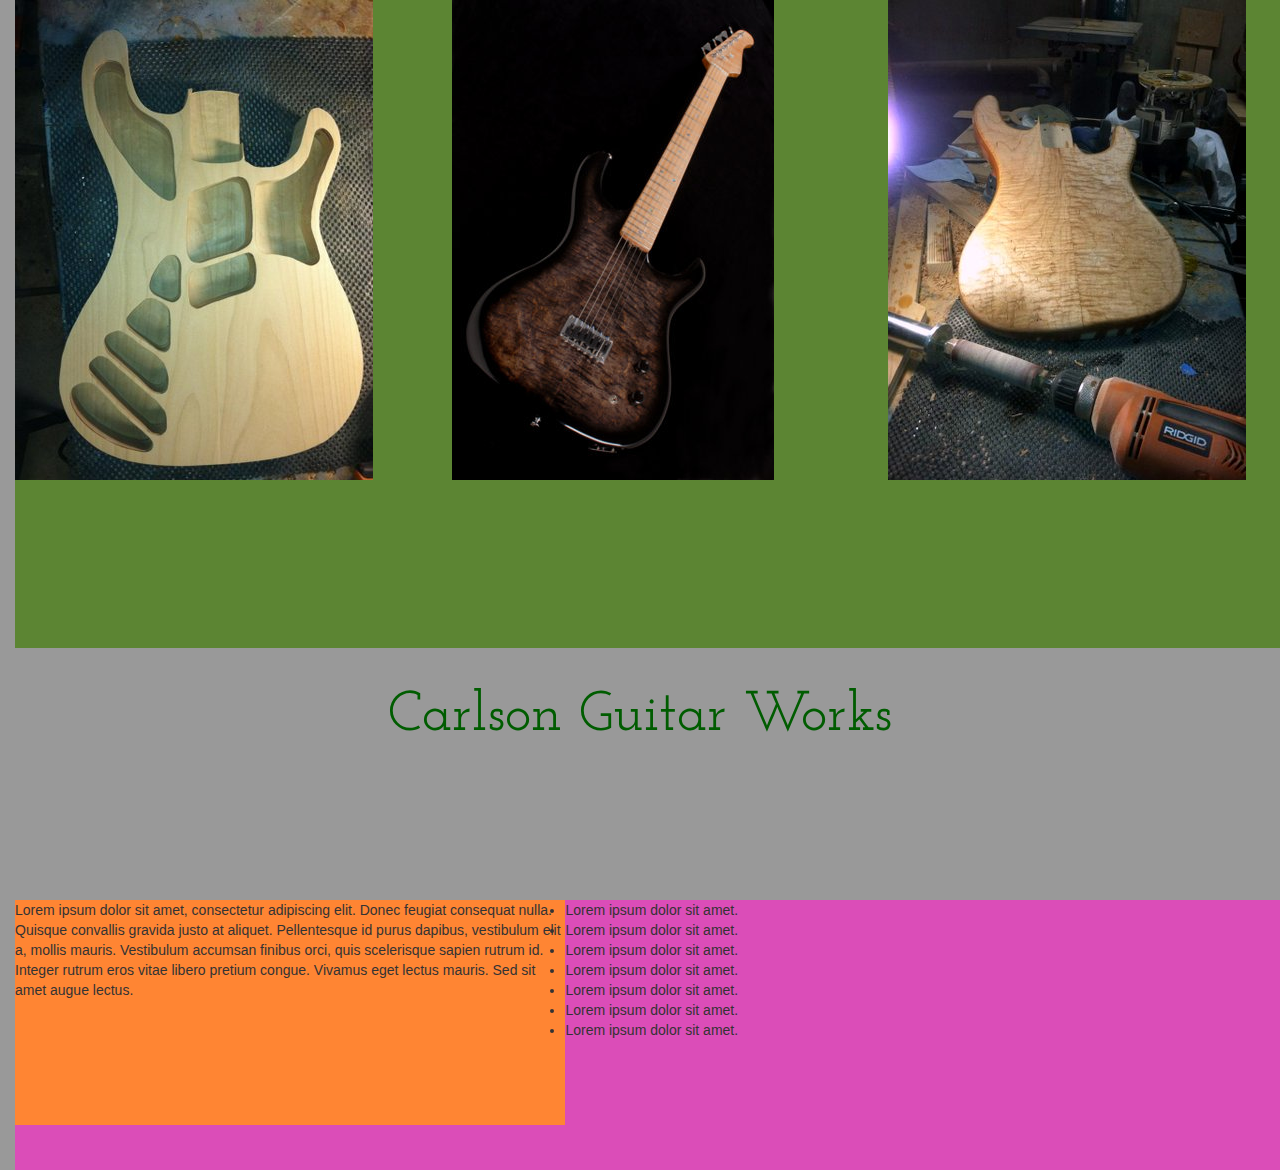
==== index.html @ adaa69d6 "Init Commit" ====
<!doctype html>
<html class="no-js" lang="">
    <head>
        <meta charset="utf-8">
        <meta http-equiv="X-UA-Compatible" content="IE=edge">
        <title>Carlson Guitarworks</title>
        <meta name="description" content="">
        <meta name="viewport" content="width=device-width, initial-scale=1">

        <link rel="apple-touch-icon" href="apple-touch-icon.png">
        <!-- Place favicon.ico in the root directory -->
        
        <link href='http://fonts.googleapis.com/css?family=Josefin+Slab|PT+Serif' rel='stylesheet' type='text/css'>
        <script src="js/vendor/modernizr-2.8.3.min.js"></script>
        <script src="jquery-ui-1.11.2.custom/jquery-ui.min.js"></script>
        <link rel="stylesheet" href="http://maxcdn.bootstrapcdn.com/bootstrap/3.3.5/css/bootstrap.min.css">
        <script src="http://maxcdn.bootstrapcdn.com/bootstrap/3.3.5/js/bootstrap.min.js"></script>
        <link rel="stylesheet" href="css/normalize.css" type="text/css"/>
        <link rel="stylesheet" href="css/main.css" type="text/css"/>
    </head>
    <body>
        <!--[if lt IE 8]>
            <p class="browserupgrade">You are using an <strong>outdated</strong> browser. Please <a href="http://browsehappy.com/">upgrade your browser</a> to improve your experience.</p>
        <![endif]-->

        <!-- Add your site or application content here -->
        <div class="container-fluid">
            <div class="splash-screen">
            <div class="banner-images">
                <div class="row">
                    <div class="col-xs-4"><img class="banner-image" src="images/jigged-bass.jpg"></div>
                    <div class="col-xs-4"><img class="banner-image" src="images/full-bass.jpg" ></div>
                    <div class="col-xs-4"><img class="banner-image" src="images/full-body-back.jpg" ></div>
                </div>
            </div>
        <h1 class="header text-center">
            Carlson Guitar Works
        </h1>
        </div>
        <div class="info">
            <p class="bio">
                Lorem ipsum dolor sit amet, consectetur adipiscing elit. Donec feugiat consequat nulla. Quisque convallis gravida justo at aliquet. Pellentesque id purus dapibus, vestibulum elit a, mollis mauris. Vestibulum accumsan finibus orci, quis scelerisque sapien rutrum id. Integer rutrum eros vitae libero pretium congue. Vivamus eget lectus mauris. Sed sit amet augue lectus.
            </p>
           <ul class="more-images">
               <li>Lorem ipsum dolor sit amet.</li>
               <li>Lorem ipsum dolor sit amet.</li>
               <li>Lorem ipsum dolor sit amet.</li>
               <li>Lorem ipsum dolor sit amet.</li>
               <li>Lorem ipsum dolor sit amet.</li>
               <li>Lorem ipsum dolor sit amet.</li>
               <li>Lorem ipsum dolor sit amet.</li>
           </ul>
        </div>
        </div>
        <script src="//ajax.googleapis.com/ajax/libs/jquery/1.11.2/jquery.min.js"></script>
        <script>window.jQuery || document.write('<script src="js/vendor/jquery-1.11.2.min.js"><\/script>')</script>
        <script src="js/plugins.js"></script>
        <script src="js/main.js"></script>

        <!-- Google Analytics: change UA-XXXXX-X to be your site's ID. -->
        <script>
            (function(b,o,i,l,e,r){b.GoogleAnalyticsObject=l;b[l]||(b[l]=
            function(){(b[l].q=b[l].q||[]).push(arguments)});b[l].l=+new Date;
            e=o.createElement(i);r=o.getElementsByTagName(i)[0];
            e.src='//www.google-analytics.com/analytics.js';
            r.parentNode.insertBefore(e,r)}(window,document,'script','ga'));
            ga('create','UA-XXXXX-X','auto');ga('send','pageview');
        </script>
    </body>
</html>
---- css/main.css ----
/*! HTML5 Boilerplate v5.0.0 | MIT License | http://h5bp.com/ */

/*
 * What follows is the result of much research on cross-browser styling.
 * Credit left inline and big thanks to Nicolas Gallagher, Jonathan Neal,
 * Kroc Camen, and the H5BP dev community and team.
 */

/* ==========================================================================
   Base styles: opinionated defaults
   ========================================================================== */

html {
    color: #222;
    font-size: 1em;
    line-height: 1.4;
}

/*
 * Remove text-shadow in selection highlight:
 * https://twitter.com/miketaylr/status/12228805301
 *
 * These selection rule sets have to be separate.
 * Customize the background color to match your design.
 */

::-moz-selection {
    background: #b3d4fc;
    text-shadow: none;
}

::selection {
    background: #b3d4fc;
    text-shadow: none;
}

/*
 * A better looking default horizontal rule
 */

hr {
    display: block;
    height: 1px;
    border: 0;
    border-top: 1px solid #ccc;
    margin: 1em 0;
    padding: 0;
}

/*
 * Remove the gap between audio, canvas, iframes,
 * images, videos and the bottom of their containers:
 * https://github.com/h5bp/html5-boilerplate/issues/440
 */

audio,
canvas,
iframe,
img,
svg,
video {
    vertical-align: middle;
}

/*
 * Remove default fieldset styles.
 */

fieldset {
    border: 0;
    margin: 0;
    padding: 0;
}

/*
 * Allow only vertical resizing of textareas.
 */

textarea {
    resize: vertical;
}

/* ==========================================================================
   Browser Upgrade Prompt
   ========================================================================== */

.browserupgrade {
    margin: 0.2em 0;
    background: #ccc;
    color: #000;
    padding: 0.2em 0;
}

/* ==========================================================================
   Author's custom styles
   ========================================================================== */
body{
    background-color: #999999;
}
.splash-screen{
    height: 100vh;
    border: 40px;
    border-color: red;
}
.banner-images{
    height: 72vh;
    background-color: #5C8533;
    width: 100vw;
    border: 2px;
    border-color: blue;
}

.banner-image{
    border: 2px;
    border-color: black;
}

.header{
    text-align: center;
    font-size: 400%;
    font-family: 'Josefin Slab', serif;
    color: #005C00;
}

.info{
    height: 30vh;
    width: 100vw;
    background-color: #DB4DB8;
}

.bio{
    display: inline-block;
    float: left;
    width: 43vw;
    height: 25vh;
    background-color: #FF8533;
}

.services{
    float: right;
    background-color: #6699FF;
    width: 43vw;
    height: 25vh;
}

/* ==========================================================================
   Helper classes
   ========================================================================== */

/*
 * Hide visually and from screen readers:
 * http://juicystudio.com/article/screen-readers-display-none.php
 */

.hidden {
    display: none !important;
    visibility: hidden;
}

/*
 * Hide only visually, but have it available for screen readers:
 * http://snook.ca/archives/html_and_css/hiding-content-for-accessibility
 */

.visuallyhidden {
    border: 0;
    clip: rect(0 0 0 0);
    height: 1px;
    margin: -1px;
    overflow: hidden;
    padding: 0;
    position: absolute;
    width: 1px;
}

/*
 * Extends the .visuallyhidden class to allow the element
 * to be focusable when navigated to via the keyboard:
 * https://www.drupal.org/node/897638
 */

.visuallyhidden.focusable:active,
.visuallyhidden.focusable:focus {
    clip: auto;
    height: auto;
    margin: 0;
    overflow: visible;
    position: static;
    width: auto;
}

/*
 * Hide visually and from screen readers, but maintain layout
 */

.invisible {
    visibility: hidden;
}

/*
 * Clearfix: contain floats
 *
 * For modern browsers
 * 1. The space content is one way to avoid an Opera bug when the
 *    `contenteditable` attribute is included anywhere else in the document.
 *    Otherwise it causes space to appear at the top and bottom of elements
 *    that receive the `clearfix` class.
 * 2. The use of `table` rather than `block` is only necessary if using
 *    `:before` to contain the top-margins of child elements.
 */

.clearfix:before,
.clearfix:after {
    content: " "; /* 1 */
    display: table; /* 2 */
}

.clearfix:after {
    clear: both;
}

/* ==========================================================================
   EXAMPLE Media Queries for Responsive Design.
   These examples override the primary ('mobile first') styles.
   Modify as content requires.
   ========================================================================== */

@media only screen and (min-width: 35em) {
    /* Style adjustments for viewports that meet the condition */
}

@media print,
       (-o-min-device-pixel-ratio: 5/4),
       (-webkit-min-device-pixel-ratio: 1.25),
       (min-resolution: 120dpi) {
    /* Style adjustments for high resolution devices */
}

/* ==========================================================================
   Print styles.
   Inlined to avoid the additional HTTP request:
   http://www.phpied.com/delay-loading-your-print-css/
   ========================================================================== */

@media print {
    *,
    *:before,
    *:after {
        background: transparent !important;
        color: #000 !important; /* Black prints faster:
                                   http://www.sanbeiji.com/archives/953 */
        box-shadow: none !important;
        text-shadow: none !important;
    }

    a,
    a:visited {
        text-decoration: underline;
    }

    a[href]:after {
        content: " (" attr(href) ")";
    }

    abbr[title]:after {
        content: " (" attr(title) ")";
    }

    /*
     * Don't show links that are fragment identifiers,
     * or use the `javascript:` pseudo protocol
     */

    a[href^="#"]:after,
    a[href^="javascript:"]:after {
        content: "";
    }

    pre,
    blockquote {
        border: 1px solid #999;
        page-break-inside: avoid;
    }

    /*
     * Printing Tables:
     * http://css-discuss.incutio.com/wiki/Printing_Tables
     */

    thead {
        display: table-header-group;
    }

    tr,
    img {
        page-break-inside: avoid;
    }

    img {
        max-width: 100% !important;
    }

    p,
    h2,
    h3 {
        orphans: 3;
        widows: 3;
    }

    h2,
    h3 {
        page-break-after: avoid;
    }
}
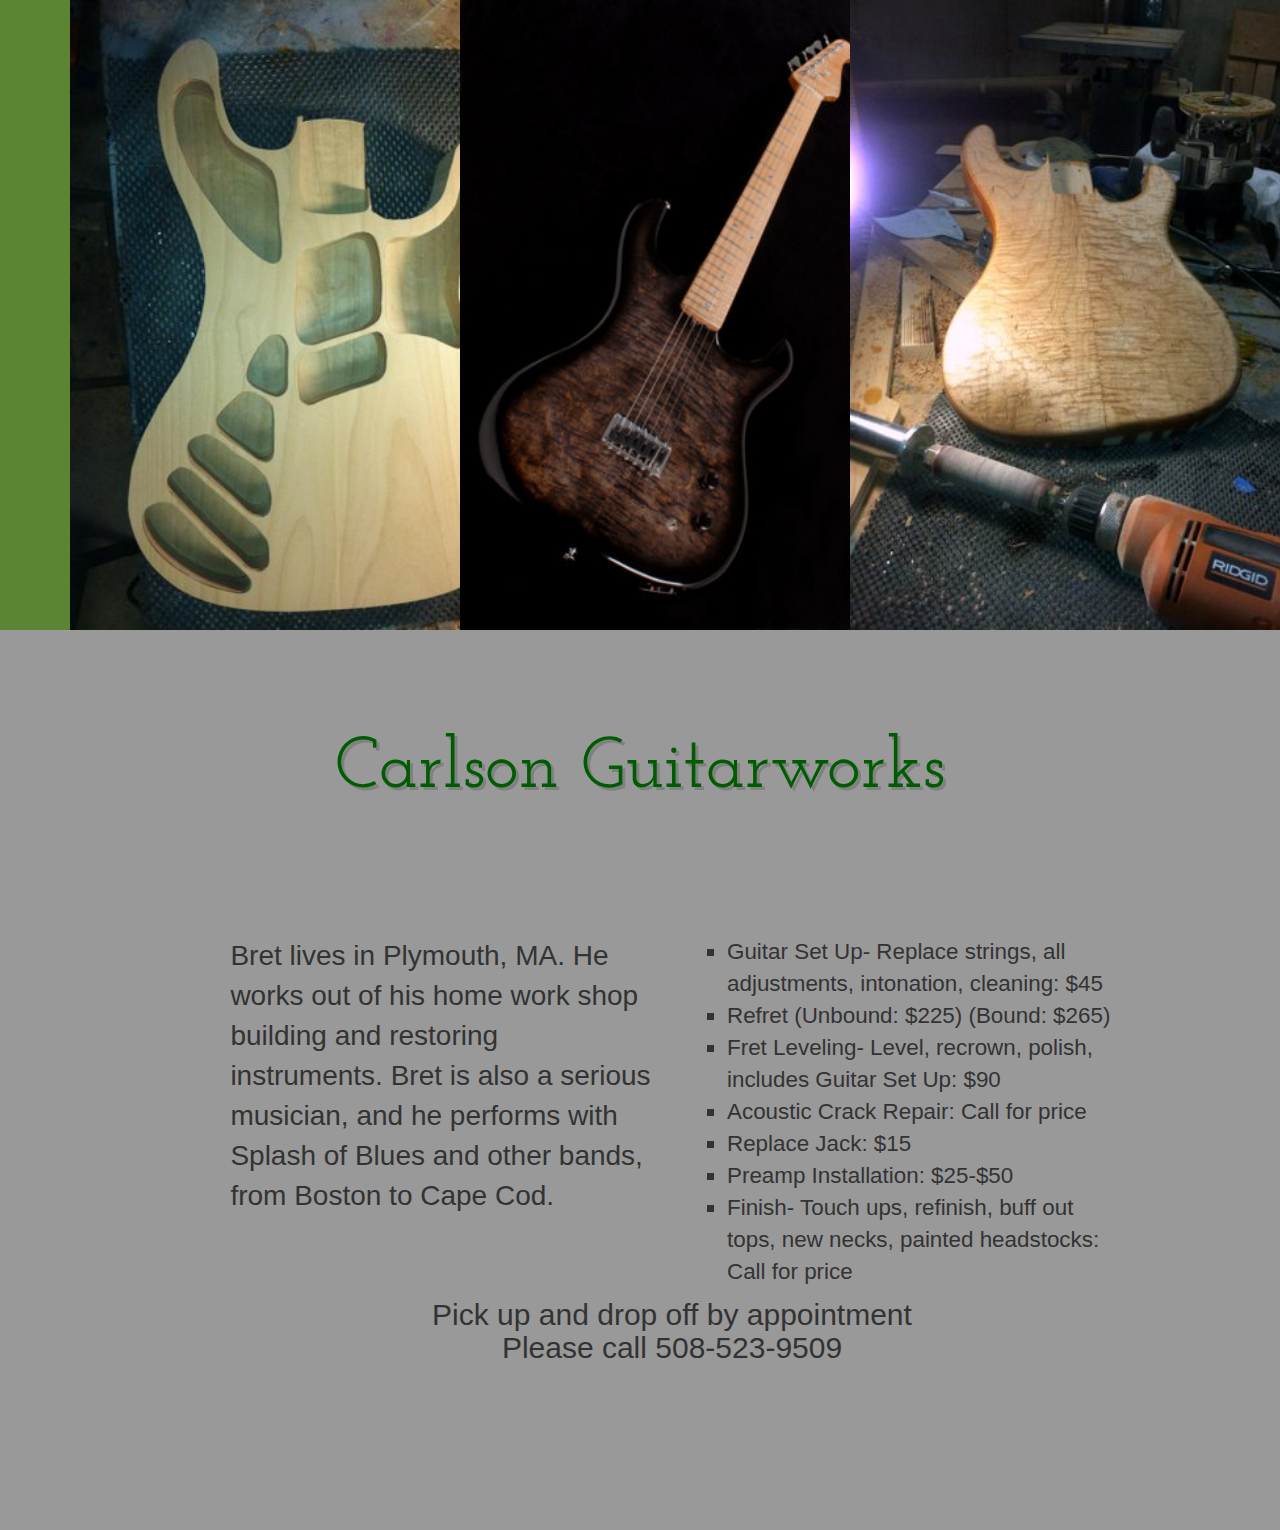
==== commit 3a53514d: "New Version" ====
--- a/index.html
+++ b/index.html
@@ -1,70 +1,55 @@
 <!doctype html>
-<html class="no-js" lang="">
-    <head>
-        <meta charset="utf-8">
-        <meta http-equiv="X-UA-Compatible" content="IE=edge">
+<head>
+<meta charset="utf-8">
         <title>Carlson Guitarworks</title>
-        <meta name="description" content="">
-        <meta name="viewport" content="width=device-width, initial-scale=1">
+         <meta name="viewport" content="width=device-width, initial-scale=1">
+ <link href='http://fonts.googleapis.com/css?family=Josefin+Slab|PT+Serif' rel='stylesheet' type='text/css'>
+        <!--<link rel="stylesheet" href="css/main.css">-->
+        <link rel="stylesheet" href="http://maxcdn.bootstrapcdn.com/bootstrap/3.3.5/css/bootstrap.min.css">
+        <link rel="stylesheet" type="text/css" href="css/main.css"
+        <script src="https://ajax.googleapis.com/ajax/libs/jquery/1.11.3/jquery.min.js"></script>
 
-        <link rel="apple-touch-icon" href="apple-touch-icon.png">
-        <!-- Place favicon.ico in the root directory -->
-        
-        <link href='http://fonts.googleapis.com/css?family=Josefin+Slab|PT+Serif' rel='stylesheet' type='text/css'>
-        <script src="js/vendor/modernizr-2.8.3.min.js"></script>
-        <script src="jquery-ui-1.11.2.custom/jquery-ui.min.js"></script>
-        <link rel="stylesheet" href="http://maxcdn.bootstrapcdn.com/bootstrap/3.3.5/css/bootstrap.min.css">
-        <script src="http://maxcdn.bootstrapcdn.com/bootstrap/3.3.5/js/bootstrap.min.js"></script>
-        <link rel="stylesheet" href="css/normalize.css" type="text/css"/>
-        <link rel="stylesheet" href="css/main.css" type="text/css"/>
     </head>
     <body>
         <!--[if lt IE 8]>
             <p class="browserupgrade">You are using an <strong>outdated</strong> browser. Please <a href="http://browsehappy.com/">upgrade your browser</a> to improve your experience.</p>
         <![endif]-->
 
-        <!-- Add your site or application content here -->
-        <div class="container-fluid">
-            <div class="splash-screen">
-            <div class="banner-images">
-                <div class="row">
-                    <div class="col-xs-4"><img class="banner-image" src="images/jigged-bass.jpg"></div>
-                    <div class="col-xs-4"><img class="banner-image" src="images/full-bass.jpg" ></div>
-                    <div class="col-xs-4"><img class="banner-image" src="images/full-body-back.jpg" ></div>
+        <!-- Add your site or application content here -->  
+        <div class="splash-screen">
+            <div class="container">
+                <div class="banner-images">
+                    <div class="row">
+                        <div class="col-xs-4"><img class="banner-image" id="b-img3" src="images/jigged-bass.jpg"></div>
+                        <div class="col-xs-4"><img class="banner-image" id="b-img2" src="images/full-bass.jpg"></div>
+                        <div class="col-xs-4"><img class="banner-image" id="b-img3" src="images/full-body-back.jpg"></div>
+                    </div>
                 </div>
             </div>
-        <h1 class="header text-center">
-            Carlson Guitar Works
-        </h1>
+            <div class="header">
+                <h1>
+                    Carlson Guitarworks
+                </h1>
+            </div>
         </div>
         <div class="info">
-            <p class="bio">
-                Lorem ipsum dolor sit amet, consectetur adipiscing elit. Donec feugiat consequat nulla. Quisque convallis gravida justo at aliquet. Pellentesque id purus dapibus, vestibulum elit a, mollis mauris. Vestibulum accumsan finibus orci, quis scelerisque sapien rutrum id. Integer rutrum eros vitae libero pretium congue. Vivamus eget lectus mauris. Sed sit amet augue lectus.
-            </p>
-           <ul class="more-images">
-               <li>Lorem ipsum dolor sit amet.</li>
-               <li>Lorem ipsum dolor sit amet.</li>
-               <li>Lorem ipsum dolor sit amet.</li>
-               <li>Lorem ipsum dolor sit amet.</li>
-               <li>Lorem ipsum dolor sit amet.</li>
-               <li>Lorem ipsum dolor sit amet.</li>
-               <li>Lorem ipsum dolor sit amet.</li>
-           </ul>
+            <div class="row">
+                <div class="col-xs-6"><p class="bio">
+                Bret lives in Plymouth, MA. He works out of his home work shop building and restoring instruments. Bret is also a serious musician, and he performs with Splash of Blues and other bands, from Boston to Cape Cod.
+                </p></div>
+                <div class="col-xs-6"><ul class="services">
+                <li>Guitar Set Up- Replace strings, all adjustments, intonation, cleaning: $45</li>
+                <li>Refret (Unbound: $225) (Bound: $265)</li>
+                <li>Fret Leveling- Level, recrown, polish, includes Guitar Set Up: $90</li>
+                <li>Acoustic Crack Repair: Call for price</li>
+                <li>Replace Jack: $15</li>
+                <li>Preamp Installation: $25-$50</li>
+                <li>Finish- Touch ups, refinish, buff out tops, new necks, painted headstocks: Call for price</li>
+                </ul></div>
+            </div>
+            <h2>
+            Pick up and drop off by appointment<br>Please call 508-523-9509
+            </h2>
         </div>
-        </div>
-        <script src="//ajax.googleapis.com/ajax/libs/jquery/1.11.2/jquery.min.js"></script>
-        <script>window.jQuery || document.write('<script src="js/vendor/jquery-1.11.2.min.js"><\/script>')</script>
-        <script src="js/plugins.js"></script>
-        <script src="js/main.js"></script>
-
-        <!-- Google Analytics: change UA-XXXXX-X to be your site's ID. -->
-        <script>
-            (function(b,o,i,l,e,r){b.GoogleAnalyticsObject=l;b[l]||(b[l]=
-            function(){(b[l].q=b[l].q||[]).push(arguments)});b[l].l=+new Date;
-            e=o.createElement(i);r=o.getElementsByTagName(i)[0];
-            e.src='//www.google-analytics.com/analytics.js';
-            r.parentNode.insertBefore(e,r)}(window,document,'script','ga'));
-            ga('create','UA-XXXXX-X','auto');ga('send','pageview');
-        </script>
     </body>
-</html>
+</html>--- a/css/main.css
+++ b/css/main.css
@@ -1,314 +1,65 @@
-/*! HTML5 Boilerplate v5.0.0 | MIT License | http://h5bp.com/ */
-
-/*
- * What follows is the result of much research on cross-browser styling.
- * Credit left inline and big thanks to Nicolas Gallagher, Jonathan Neal,
- * Kroc Camen, and the H5BP dev community and team.
- */
-
-/* ==========================================================================
-   Base styles: opinionated defaults
-   ========================================================================== */
-
-html {
-    color: #222;
-    font-size: 1em;
-    line-height: 1.4;
-}
-
-/*
- * Remove text-shadow in selection highlight:
- * https://twitter.com/miketaylr/status/12228805301
- *
- * These selection rule sets have to be separate.
- * Customize the background color to match your design.
- */
-
-::-moz-selection {
-    background: #b3d4fc;
-    text-shadow: none;
-}
-
-::selection {
-    background: #b3d4fc;
-    text-shadow: none;
-}
-
-/*
- * A better looking default horizontal rule
- */
-
-hr {
-    display: block;
-    height: 1px;
-    border: 0;
-    border-top: 1px solid #ccc;
-    margin: 1em 0;
-    padding: 0;
-}
-
-/*
- * Remove the gap between audio, canvas, iframes,
- * images, videos and the bottom of their containers:
- * https://github.com/h5bp/html5-boilerplate/issues/440
- */
-
-audio,
-canvas,
-iframe,
-img,
-svg,
-video {
-    vertical-align: middle;
-}
-
-/*
- * Remove default fieldset styles.
- */
-
-fieldset {
-    border: 0;
-    margin: 0;
-    padding: 0;
-}
-
-/*
- * Allow only vertical resizing of textareas.
- */
-
-textarea {
-    resize: vertical;
-}
-
-/* ==========================================================================
-   Browser Upgrade Prompt
-   ========================================================================== */
-
-.browserupgrade {
-    margin: 0.2em 0;
-    background: #ccc;
-    color: #000;
-    padding: 0.2em 0;
-}
-
-/* ==========================================================================
-   Author's custom styles
-   ========================================================================== */
 body{
-    background-color: #999999;
+	background-color: #999999;
 }
 .splash-screen{
-    height: 100vh;
-    border: 40px;
-    border-color: red;
+	height: 100vh;
+	background-color:#5C8533;
+}
+.container{
+	background-color:#5C8533;
+	height: 70vh;
+	margin-bottom: 0px;
+	padding-bottom: 0px;
+
+/* still figuring out this box-shadow: 5px 5px 2px #262626; */
+
 }
 .banner-images{
-    height: 72vh;
-    background-color: #5C8533;
+	background-color:#5C8533;
+	margin-bottom: 0px;
+	padding-bottom: 0px;
+	height: 70vh;
+}
+.banner-image{
+	display: block;
+	margin-left: auto;
+	margin-right: auto;
+	height: 70vh;
+	padding-bottom: 0px;
+}
+@media screen and (max-width: 900px){
+	#b-img1, #b-img3{
+		display: none;
+	}
+}
+.header{
+	background-color: #999999;
+	color: #005C00;
+	height: 30vh;
+	font-size: large;
+    font-family: 'Josefin Slab', serif;
+    display: table-cell;
+    vertical-align: middle;
     width: 100vw;
-    border: 2px;
-    border-color: blue;
 }
-
-.banner-image{
-    border: 2px;
-    border-color: black;
+h1{
+	text-align: center;
+	font-size: 400%;
+	text-shadow: 3px 3px #808080;
 }
-
-.header{
-    text-align: center;
-    font-size: 400%;
-    font-family: 'Josefin Slab', serif;
-    color: #005C00;
+.info{
+	padding-top: 4vh;
+	margin-left: 18vw;
+	margin-right: 13vw;
+	font-size: 200%;
+	height: 70vh;
 }
-
-.info{
-    height: 30vh;
-    width: 100vw;
-    background-color: #DB4DB8;
+h2{
+	display: table-cell;
+	text-align: center;
+	width: 100vw;
 }
-
-.bio{
-    display: inline-block;
-    float: left;
-    width: 43vw;
-    height: 25vh;
-    background-color: #FF8533;
-}
-
 .services{
-    float: right;
-    background-color: #6699FF;
-    width: 43vw;
-    height: 25vh;
-}
-
-/* ==========================================================================
-   Helper classes
-   ========================================================================== */
-
-/*
- * Hide visually and from screen readers:
- * http://juicystudio.com/article/screen-readers-display-none.php
- */
-
-.hidden {
-    display: none !important;
-    visibility: hidden;
-}
-
-/*
- * Hide only visually, but have it available for screen readers:
- * http://snook.ca/archives/html_and_css/hiding-content-for-accessibility
- */
-
-.visuallyhidden {
-    border: 0;
-    clip: rect(0 0 0 0);
-    height: 1px;
-    margin: -1px;
-    overflow: hidden;
-    padding: 0;
-    position: absolute;
-    width: 1px;
-}
-
-/*
- * Extends the .visuallyhidden class to allow the element
- * to be focusable when navigated to via the keyboard:
- * https://www.drupal.org/node/897638
- */
-
-.visuallyhidden.focusable:active,
-.visuallyhidden.focusable:focus {
-    clip: auto;
-    height: auto;
-    margin: 0;
-    overflow: visible;
-    position: static;
-    width: auto;
-}
-
-/*
- * Hide visually and from screen readers, but maintain layout
- */
-
-.invisible {
-    visibility: hidden;
-}
-
-/*
- * Clearfix: contain floats
- *
- * For modern browsers
- * 1. The space content is one way to avoid an Opera bug when the
- *    `contenteditable` attribute is included anywhere else in the document.
- *    Otherwise it causes space to appear at the top and bottom of elements
- *    that receive the `clearfix` class.
- * 2. The use of `table` rather than `block` is only necessary if using
- *    `:before` to contain the top-margins of child elements.
- */
-
-.clearfix:before,
-.clearfix:after {
-    content: " "; /* 1 */
-    display: table; /* 2 */
-}
-
-.clearfix:after {
-    clear: both;
-}
-
-/* ==========================================================================
-   EXAMPLE Media Queries for Responsive Design.
-   These examples override the primary ('mobile first') styles.
-   Modify as content requires.
-   ========================================================================== */
-
-@media only screen and (min-width: 35em) {
-    /* Style adjustments for viewports that meet the condition */
-}
-
-@media print,
-       (-o-min-device-pixel-ratio: 5/4),
-       (-webkit-min-device-pixel-ratio: 1.25),
-       (min-resolution: 120dpi) {
-    /* Style adjustments for high resolution devices */
-}
-
-/* ==========================================================================
-   Print styles.
-   Inlined to avoid the additional HTTP request:
-   http://www.phpied.com/delay-loading-your-print-css/
-   ========================================================================== */
-
-@media print {
-    *,
-    *:before,
-    *:after {
-        background: transparent !important;
-        color: #000 !important; /* Black prints faster:
-                                   http://www.sanbeiji.com/archives/953 */
-        box-shadow: none !important;
-        text-shadow: none !important;
-    }
-
-    a,
-    a:visited {
-        text-decoration: underline;
-    }
-
-    a[href]:after {
-        content: " (" attr(href) ")";
-    }
-
-    abbr[title]:after {
-        content: " (" attr(title) ")";
-    }
-
-    /*
-     * Don't show links that are fragment identifiers,
-     * or use the `javascript:` pseudo protocol
-     */
-
-    a[href^="#"]:after,
-    a[href^="javascript:"]:after {
-        content: "";
-    }
-
-    pre,
-    blockquote {
-        border: 1px solid #999;
-        page-break-inside: avoid;
-    }
-
-    /*
-     * Printing Tables:
-     * http://css-discuss.incutio.com/wiki/Printing_Tables
-     */
-
-    thead {
-        display: table-header-group;
-    }
-
-    tr,
-    img {
-        page-break-inside: avoid;
-    }
-
-    img {
-        max-width: 100% !important;
-    }
-
-    p,
-    h2,
-    h3 {
-        orphans: 3;
-        widows: 3;
-    }
-
-    h2,
-    h3 {
-        page-break-after: avoid;
-    }
-}
+	font-size: 80%;
+	list-style-type: square;
+}--- a/css/main.css
+++ b/css/main.css
@@ -1,314 +1,65 @@
-/*! HTML5 Boilerplate v5.0.0 | MIT License | http://h5bp.com/ */
-
-/*
- * What follows is the result of much research on cross-browser styling.
- * Credit left inline and big thanks to Nicolas Gallagher, Jonathan Neal,
- * Kroc Camen, and the H5BP dev community and team.
- */
-
-/* ==========================================================================
-   Base styles: opinionated defaults
-   ========================================================================== */
-
-html {
-    color: #222;
-    font-size: 1em;
-    line-height: 1.4;
-}
-
-/*
- * Remove text-shadow in selection highlight:
- * https://twitter.com/miketaylr/status/12228805301
- *
- * These selection rule sets have to be separate.
- * Customize the background color to match your design.
- */
-
-::-moz-selection {
-    background: #b3d4fc;
-    text-shadow: none;
-}
-
-::selection {
-    background: #b3d4fc;
-    text-shadow: none;
-}
-
-/*
- * A better looking default horizontal rule
- */
-
-hr {
-    display: block;
-    height: 1px;
-    border: 0;
-    border-top: 1px solid #ccc;
-    margin: 1em 0;
-    padding: 0;
-}
-
-/*
- * Remove the gap between audio, canvas, iframes,
- * images, videos and the bottom of their containers:
- * https://github.com/h5bp/html5-boilerplate/issues/440
- */
-
-audio,
-canvas,
-iframe,
-img,
-svg,
-video {
-    vertical-align: middle;
-}
-
-/*
- * Remove default fieldset styles.
- */
-
-fieldset {
-    border: 0;
-    margin: 0;
-    padding: 0;
-}
-
-/*
- * Allow only vertical resizing of textareas.
- */
-
-textarea {
-    resize: vertical;
-}
-
-/* ==========================================================================
-   Browser Upgrade Prompt
-   ========================================================================== */
-
-.browserupgrade {
-    margin: 0.2em 0;
-    background: #ccc;
-    color: #000;
-    padding: 0.2em 0;
-}
-
-/* ==========================================================================
-   Author's custom styles
-   ========================================================================== */
 body{
-    background-color: #999999;
+	background-color: #999999;
 }
 .splash-screen{
-    height: 100vh;
-    border: 40px;
-    border-color: red;
+	height: 100vh;
+	background-color:#5C8533;
+}
+.container{
+	background-color:#5C8533;
+	height: 70vh;
+	margin-bottom: 0px;
+	padding-bottom: 0px;
+
+/* still figuring out this box-shadow: 5px 5px 2px #262626; */
+
 }
 .banner-images{
-    height: 72vh;
-    background-color: #5C8533;
+	background-color:#5C8533;
+	margin-bottom: 0px;
+	padding-bottom: 0px;
+	height: 70vh;
+}
+.banner-image{
+	display: block;
+	margin-left: auto;
+	margin-right: auto;
+	height: 70vh;
+	padding-bottom: 0px;
+}
+@media screen and (max-width: 900px){
+	#b-img1, #b-img3{
+		display: none;
+	}
+}
+.header{
+	background-color: #999999;
+	color: #005C00;
+	height: 30vh;
+	font-size: large;
+    font-family: 'Josefin Slab', serif;
+    display: table-cell;
+    vertical-align: middle;
     width: 100vw;
-    border: 2px;
-    border-color: blue;
 }
-
-.banner-image{
-    border: 2px;
-    border-color: black;
+h1{
+	text-align: center;
+	font-size: 400%;
+	text-shadow: 3px 3px #808080;
 }
-
-.header{
-    text-align: center;
-    font-size: 400%;
-    font-family: 'Josefin Slab', serif;
-    color: #005C00;
+.info{
+	padding-top: 4vh;
+	margin-left: 18vw;
+	margin-right: 13vw;
+	font-size: 200%;
+	height: 70vh;
 }
-
-.info{
-    height: 30vh;
-    width: 100vw;
-    background-color: #DB4DB8;
+h2{
+	display: table-cell;
+	text-align: center;
+	width: 100vw;
 }
-
-.bio{
-    display: inline-block;
-    float: left;
-    width: 43vw;
-    height: 25vh;
-    background-color: #FF8533;
-}
-
 .services{
-    float: right;
-    background-color: #6699FF;
-    width: 43vw;
-    height: 25vh;
-}
-
-/* ==========================================================================
-   Helper classes
-   ========================================================================== */
-
-/*
- * Hide visually and from screen readers:
- * http://juicystudio.com/article/screen-readers-display-none.php
- */
-
-.hidden {
-    display: none !important;
-    visibility: hidden;
-}
-
-/*
- * Hide only visually, but have it available for screen readers:
- * http://snook.ca/archives/html_and_css/hiding-content-for-accessibility
- */
-
-.visuallyhidden {
-    border: 0;
-    clip: rect(0 0 0 0);
-    height: 1px;
-    margin: -1px;
-    overflow: hidden;
-    padding: 0;
-    position: absolute;
-    width: 1px;
-}
-
-/*
- * Extends the .visuallyhidden class to allow the element
- * to be focusable when navigated to via the keyboard:
- * https://www.drupal.org/node/897638
- */
-
-.visuallyhidden.focusable:active,
-.visuallyhidden.focusable:focus {
-    clip: auto;
-    height: auto;
-    margin: 0;
-    overflow: visible;
-    position: static;
-    width: auto;
-}
-
-/*
- * Hide visually and from screen readers, but maintain layout
- */
-
-.invisible {
-    visibility: hidden;
-}
-
-/*
- * Clearfix: contain floats
- *
- * For modern browsers
- * 1. The space content is one way to avoid an Opera bug when the
- *    `contenteditable` attribute is included anywhere else in the document.
- *    Otherwise it causes space to appear at the top and bottom of elements
- *    that receive the `clearfix` class.
- * 2. The use of `table` rather than `block` is only necessary if using
- *    `:before` to contain the top-margins of child elements.
- */
-
-.clearfix:before,
-.clearfix:after {
-    content: " "; /* 1 */
-    display: table; /* 2 */
-}
-
-.clearfix:after {
-    clear: both;
-}
-
-/* ==========================================================================
-   EXAMPLE Media Queries for Responsive Design.
-   These examples override the primary ('mobile first') styles.
-   Modify as content requires.
-   ========================================================================== */
-
-@media only screen and (min-width: 35em) {
-    /* Style adjustments for viewports that meet the condition */
-}
-
-@media print,
-       (-o-min-device-pixel-ratio: 5/4),
-       (-webkit-min-device-pixel-ratio: 1.25),
-       (min-resolution: 120dpi) {
-    /* Style adjustments for high resolution devices */
-}
-
-/* ==========================================================================
-   Print styles.
-   Inlined to avoid the additional HTTP request:
-   http://www.phpied.com/delay-loading-your-print-css/
-   ========================================================================== */
-
-@media print {
-    *,
-    *:before,
-    *:after {
-        background: transparent !important;
-        color: #000 !important; /* Black prints faster:
-                                   http://www.sanbeiji.com/archives/953 */
-        box-shadow: none !important;
-        text-shadow: none !important;
-    }
-
-    a,
-    a:visited {
-        text-decoration: underline;
-    }
-
-    a[href]:after {
-        content: " (" attr(href) ")";
-    }
-
-    abbr[title]:after {
-        content: " (" attr(title) ")";
-    }
-
-    /*
-     * Don't show links that are fragment identifiers,
-     * or use the `javascript:` pseudo protocol
-     */
-
-    a[href^="#"]:after,
-    a[href^="javascript:"]:after {
-        content: "";
-    }
-
-    pre,
-    blockquote {
-        border: 1px solid #999;
-        page-break-inside: avoid;
-    }
-
-    /*
-     * Printing Tables:
-     * http://css-discuss.incutio.com/wiki/Printing_Tables
-     */
-
-    thead {
-        display: table-header-group;
-    }
-
-    tr,
-    img {
-        page-break-inside: avoid;
-    }
-
-    img {
-        max-width: 100% !important;
-    }
-
-    p,
-    h2,
-    h3 {
-        orphans: 3;
-        widows: 3;
-    }
-
-    h2,
-    h3 {
-        page-break-after: avoid;
-    }
-}
+	font-size: 80%;
+	list-style-type: square;
+}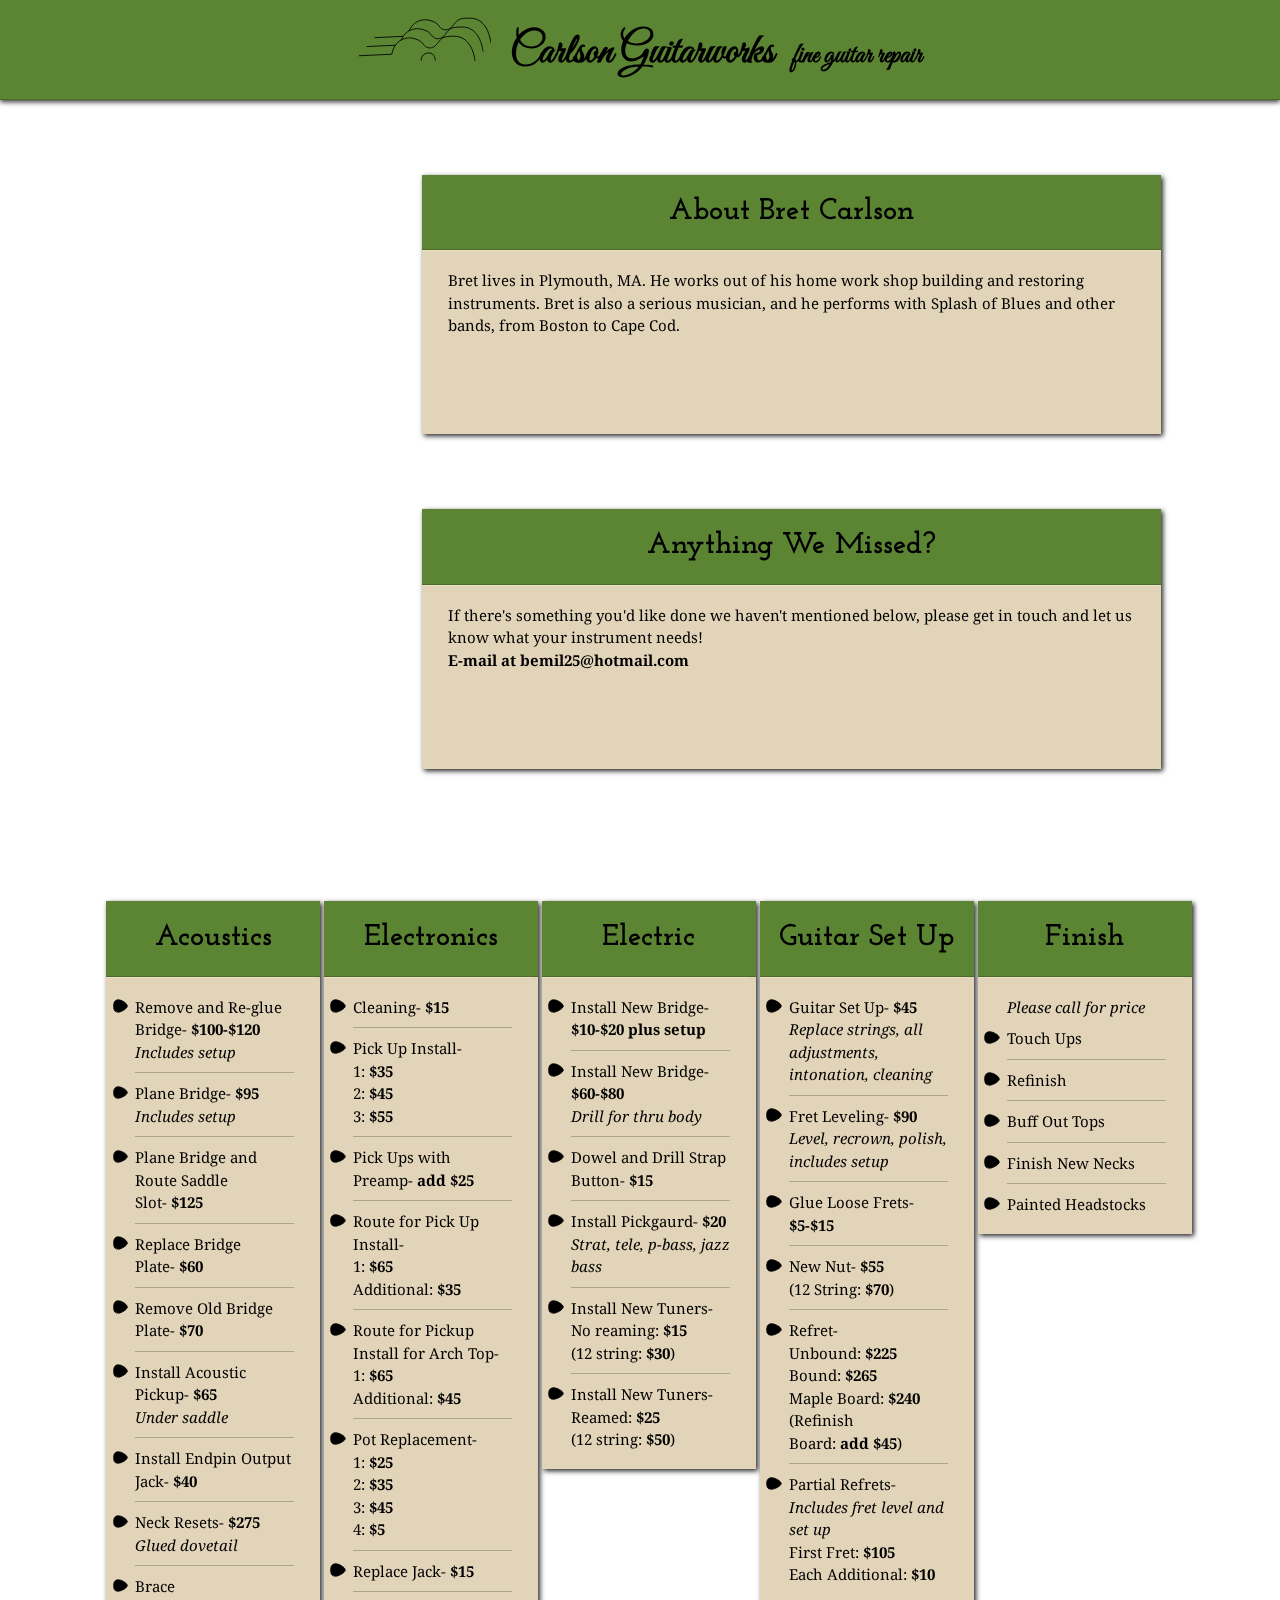
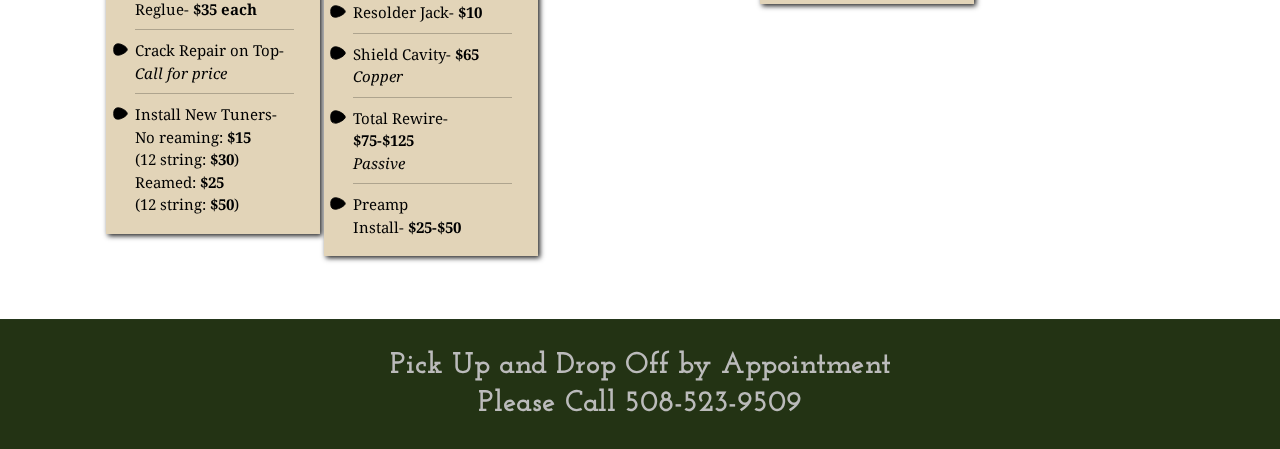
==== commit bda2618a: "Current Version" ====
--- a/index.html
+++ b/index.html
@@ -1,55 +1,103 @@
-<!doctype html>
 <head>
-<meta charset="utf-8">
-        <title>Carlson Guitarworks</title>
-         <meta name="viewport" content="width=device-width, initial-scale=1">
- <link href='http://fonts.googleapis.com/css?family=Josefin+Slab|PT+Serif' rel='stylesheet' type='text/css'>
-        <!--<link rel="stylesheet" href="css/main.css">-->
-        <link rel="stylesheet" href="http://maxcdn.bootstrapcdn.com/bootstrap/3.3.5/css/bootstrap.min.css">
-        <link rel="stylesheet" type="text/css" href="css/main.css"
-        <script src="https://ajax.googleapis.com/ajax/libs/jquery/1.11.3/jquery.min.js"></script>
-
-    </head>
-    <body>
-        <!--[if lt IE 8]>
-            <p class="browserupgrade">You are using an <strong>outdated</strong> browser. Please <a href="http://browsehappy.com/">upgrade your browser</a> to improve your experience.</p>
-        <![endif]-->
-
-        <!-- Add your site or application content here -->  
-        <div class="splash-screen">
-            <div class="container">
-                <div class="banner-images">
-                    <div class="row">
-                        <div class="col-xs-4"><img class="banner-image" id="b-img3" src="images/jigged-bass.jpg"></div>
-                        <div class="col-xs-4"><img class="banner-image" id="b-img2" src="images/full-bass.jpg"></div>
-                        <div class="col-xs-4"><img class="banner-image" id="b-img3" src="images/full-body-back.jpg"></div>
-                    </div>
-                </div>
-            </div>
-            <div class="header">
-                <h1>
-                    Carlson Guitarworks
-                </h1>
-            </div>
-        </div>
-        <div class="info">
-            <div class="row">
-                <div class="col-xs-6"><p class="bio">
-                Bret lives in Plymouth, MA. He works out of his home work shop building and restoring instruments. Bret is also a serious musician, and he performs with Splash of Blues and other bands, from Boston to Cape Cod.
-                </p></div>
-                <div class="col-xs-6"><ul class="services">
-                <li>Guitar Set Up- Replace strings, all adjustments, intonation, cleaning: $45</li>
-                <li>Refret (Unbound: $225) (Bound: $265)</li>
-                <li>Fret Leveling- Level, recrown, polish, includes Guitar Set Up: $90</li>
-                <li>Acoustic Crack Repair: Call for price</li>
-                <li>Replace Jack: $15</li>
-                <li>Preamp Installation: $25-$50</li>
-                <li>Finish- Touch ups, refinish, buff out tops, new necks, painted headstocks: Call for price</li>
-                </ul></div>
-            </div>
-            <h2>
-            Pick up and drop off by appointment<br>Please call 508-523-9509
-            </h2>
-        </div>
-    </body>
-</html>+	<meta charset="utf-8">
+	<meta name="viewport" content="width=device-width,initial-scale=1">
+	<link href='https://fonts.googleapis.com/css?family=Droid+Serif:400,700|Great+Vibes|Josefin+Slab:700' rel='stylesheet' type='text/css'>
+	<link rel="stylesheet" href="css/normalize.css">
+	<link rel="stylesheet" href="css/main.css">
+</head>
+<body>
+	<div class="container">
+		<header>
+			<h1><img src="images/carlsonGuitarworksLogo.svg" alt="dope logo">Carlson Guitarworks<span class="aside">fine guitar repair</span></h1>
+		</header>
+		<main>
+			<div class="center-column">
+				<div class="bio">
+					<h3>
+						About Bret Carlson
+					</h3>
+					<p>Bret lives in Plymouth, MA. He works out of his home work shop building and restoring instruments. Bret is also a serious musician, and he performs with Splash of Blues and other bands, from Boston to Cape Cod.</p>
+				</div>
+				<div class="contact">
+					<h3>
+						Anything We Missed?
+					</h3>
+					<p>If there's something you'd like done we haven't mentioned below, please get in touch and let us know what your instrument needs!<br/><strong>E-mail at bemil25@hotmail.com</strong></p>
+				</div>
+			</div>
+		</main>
+		<section>
+			<div class="lists">
+				<h3>Acoustics</h3>
+				<ul>
+					<li>Remove and Re-glue Bridge- <span class="price"><strong>$100-$120</strong></span><br><em>Includes setup</em></li>
+					<li class="liN">Plane Bridge- <span class="price"><strong>$95</strong></span><br><em>Includes setup</em></li>
+					<li class="liN">Plane Bridge and Route Saddle<br>Slot- <span class="price"><strong>$125</strong></span></li>
+					<li class="liN">Replace Bridge<br>Plate- <span class="price"><strong>$60</strong></span></li>
+					<li class="liN">Remove Old Bridge Plate- <span class="price"><strong>$70</strong></span></li>
+					<li class="liN">Install Acoustic Pickup- <span class="price"><strong>$65</strong></span><br><em>Under saddle</em></li>
+					<li class="liN">Install Endpin Output Jack- <span class="price"><strong>$40</strong></span></li>
+					<li class="liN">Neck Resets- <span class="price"><strong>$275</strong></span><br><em>Glued dovetail</em></li>
+					<li class="liN">Brace<br>Reglue- <span class="price"><strong>$35 each</strong></span></li>
+					<li class="liN">Crack Repair on Top- <em>Call for price</em></li>
+					<li class="liN">Install New Tuners- <br>No reaming: <span class="price"><strong>$15</strong></span><br>(12 string: <span class="price"><strong>$30</strong>)</span><br>Reamed: <span class="price"><strong>$25</strong></span><br>(12 string: <span class="price"><strong>$50</strong>)</span></li>
+				</ul>
+			</div>
+			<div class="lists">
+				<h3>Electronics</h3>
+				<ul>
+					<li>Cleaning- <span class="price"><strong>$15</strong></span></li>
+					<li class="liN">Pick Up Install- <br>1: <span class="price"><strong>$35</strong></span><br>2: <span class="price"><strong>$45</strong></span><br>3: <span class="price"><strong>$55</strong></span></li>
+					<li class="liN">Pick Ups with<br>Preamp- <span class="price"><strong>add $25</strong></span></li>
+					<li class="liN">Route for Pick Up Install-<br>1: <span class="price"><strong>$65</strong></span><br>Additional: <span class="price"><strong>$35</strong></span></li>
+					<li class="liN">Route for Pickup Install for Arch Top-<br>1: <span class="price"><strong>$65</strong></span><br>Additional: <span class="price"><strong>$45</strong></span></li>
+					<li class="liN">Pot Replacement-<br>1: <span class="price"><strong>$25</strong></span><br>2: <span class="price"><strong>$35</strong></span><br>3: <span class="price"><strong>$45</strong></span><br>4: <span class="price"><strong>$5</strong></span></li>
+					<li class="liN">Replace Jack- <span class="price"><strong>$15</strong></span></li>
+					<li class="liN">Resolder Jack- <span class="price"><strong>$10</strong></span></li>
+					<li class="liN">Shield Cavity- <span class="price"><strong>$65</strong></span><br><em>Copper</em></li>
+					<li class="liN">Total Rewire- <span class="price"><strong>$75-$125</strong></span><br><em>Passive</em></li>
+					<li class="liN">Preamp<br>Install- <span class="price"><strong>$25-$50</strong></span></li>
+				</ul>
+			</div>
+			<div class="lists">
+				<h3>Electric</h3>
+				<ul>
+					<li>Install New Bridge- <span class="price"><strong>$10-$20 plus setup</strong></span></li>
+					<li class="liN">Install New Bridge- <span class="price"><strong>$60-$80</strong></span><br><em>Drill for thru body</em></li>
+					<li class="liN">Dowel and Drill Strap Button- <span class="price"><strong>$15</strong></span></li>
+					<li class="liN">Install Pickgaurd- <span class="price"><strong>$20</strong></span><br><em>Strat, tele, p-bass, jazz bass</em></li>
+					<li class="liN">Install New Tuners- No reaming: <span class="price"><strong>$15</strong></span><br>(12 string: <span class="price"><strong>$30</strong></span>)</li>
+					<li class="liN">Install New Tuners-<br>Reamed: <span class="price"><strong>$25</strong></span><br>(12 string: <span class="price"><strong>$50</strong></span>)</li>
+				</ul>
+			</div>
+			<div class="lists">
+				<h3>Guitar Set Up</h3>
+				<ul>
+					<li>Guitar Set Up- <span class="price"><strong>$45</strong></span><br><em>Replace strings, all adjustments, intonation, cleaning</em></li>
+					<li class="liN">Fret Leveling- <span class="price"><strong>$90</strong></span><br><em>Level, recrown, polish, includes setup</em></li>
+					<li class="liN">Glue Loose Frets- <span class="price"><strong>$5-$15</strong></span></li>
+					<li class="liN">New Nut- <span class="price"><strong>$55</strong></span><br>(12 String: <span class="price"><strong>$70</strong></span>)</li>
+					<li class="liN">Refret-<br>Unbound: <span class="price"><strong>$225</strong></span><br>Bound: <span class="price"><strong>$265</strong></span><br>Maple Board: <span class="price"><strong>$240</strong></span><br>(Refinish<br>Board: <span class="price"><strong>add $45</strong></span>)</li>
+					<li class="liN">Partial Refrets- <em>Includes fret level and set up</em> 
+					<br>First Fret: <span class="price"><strong>$105</strong></span><br>Each Additional: <span class="price"><strong>$10</strong></span></li>
+				</ul>
+			</div>
+			<div class="lists">
+				<h3>Finish</h3>
+				<ul>
+					<span class="finish-note"><i>Please call for price</i></span>
+					<li>Touch Ups</li>
+					<li class="liN">Refinish</li>
+					<li class="liN">Buff Out Tops</li>
+					<li class="liN">Finish New Necks</li>
+					<li class="liN">Painted Headstocks</li>
+				</ul>
+			</div>
+		</section>
+		<footer>
+			<span class="footer-text"><strong>Pick Up and Drop Off by Appointment<br>Please Call 508-523-9509</strong></span>
+		</footer>
+	</div>
+	<div class="background">
+	</div>
+</body>--- a/css/main.css
+++ b/css/main.css
@@ -1,65 +1,178 @@
 body{
-	background-color: #999999;
-}
-.splash-screen{
-	height: 100vh;
-	background-color:#5C8533;
+		overflow-x: hidden;
 }
 .container{
-	background-color:#5C8533;
-	height: 70vh;
-	margin-bottom: 0px;
-	padding-bottom: 0px;
+	font-size: 0;
+	z-index: 1;
+}
+header, h1, h3{
+	background-color: #5C8533;
+}
+header, .center-column, section, footer{
+	font-size: 15px;
+}
+header{
+	border-bottom: 1px solid #4A6B29;
+	box-shadow: 0 2px 5px #333333;
+	font-family: 'Great Vibes', Arial, cursive;
+	height: 11vh;
+	text-align: center;
+}
+img{
+	height: 5vh;
+	margin-top: 0.3vh;
+	padding-right: 1.5vw;
+}
+h1{
+	font-size: 2.75em;
+	margin: 0;
+	padding: 1.6vh;
+}
+.aside{
+	font-size: .66em;
+	padding-left: 1.5vw;
+}
+.center-column{
+	display: inline-block;
+}
+.center-column{
+	height: 82vh;
+	margin-left: 33vw;
+	width: 57.7vw;
+}
+h3{
+	border-bottom: 1px solid #4A6B29;
+	font-family: 'Josefin Slab', serif;
+	font-size: 2em;
+	line-height: 6.3vh;
+	margin: 0;
+	padding: 1vh 0;
+	text-align: center;
+}
+.bio, .contact, .lists{
+	box-shadow: 2px 2px 5px #222222;
+}
+.bio, .contact{
+	margin-top: 8.3vh;
+}
+.bio, .contact{
+	background-color: #368368;
+	height: 28.85vh;
+}
+.bio, .contact, .lists{
+	background-color: #E2D4B8;
+}
+p, ul{
+	border-top: 1px solid #EFE0C2;
+	font-family: 'Droid Serif', serif;
+}
+p{
+	line-height: 1.5;
+	margin: 0;
+	padding: 2vh 2vw;
+}
+section{
+	margin: 7vh 0  7vh 8.3vw;
+}
+.lists{
+	display: inline-block;
+	line-height: 1.5;
+	margin: 0;
+	vertical-align: top;
+	width: 16.7vw;
+}
+h4{
+	margin: 0;
+}
+ul{
+	display: inline-block;
+	list-style-image: url('../images/guitarPick.svg');
+	margin: 0;
+	padding-top: 2vh;
+	padding-right: 1.5vw;
+	padding-left: 2.25vw;
+	padding-bottom: 2vh;
+	vertical-align: top;
+	width:12.45vw;
+}
+.liN{
+	border-top: 1px solid #AEA48E;
+	margin-top: 1vh;
+	padding-top: 1vh;
+}
+.price{
+	display: inline-block;
+}
+.finish-note{
+	display: inline-block;
+	margin: 0 auto 1vh auto;
+	text-align: center;
+}
+footer{
+	background-color: #233314;
+	border-top: 1px solid #25371C;
+	color: #bbbbbb;
+	font-family: 'Josefin Slab', serif;
+	line-height: 1.25;
+	padding: 3vh 0;
+	text-align: center;
+}
+.footer-text{
+	font-size: 2em;
+}
+.background{
+	background-image: url('../images/editedShop1-5.jpg');
+	background-position: center;
+	background-size: cover;
+	height: 100vh;
+	position: fixed;
+	top: 0;
+	width: 100vw;
+	z-index: -1;
+}
 
-/* still figuring out this box-shadow: 5px 5px 2px #262626; */
+@media only screen
+and (min-width: 768px)
+and (max-width: 1100px){
 
-}
-.banner-images{
-	background-color:#5C8533;
-	margin-bottom: 0px;
-	padding-bottom: 0px;
-	height: 70vh;
-}
-.banner-image{
-	display: block;
-	margin-left: auto;
-	margin-right: auto;
-	height: 70vh;
-	padding-bottom: 0px;
-}
-@media screen and (max-width: 900px){
-	#b-img1, #b-img3{
-		display: none;
+	.bio, .contact{
+		margin-left: 8.3vw;
+		width: 50vw;
+	}
+	.lists{
+		margin-bottom: 1vh;
+		overflow: hidden;
+		width: 25vw;
+	}
+	ul{
+		padding-left: 3.5vw;
+		width: 20vw;
 	}
 }
-.header{
-	background-color: #999999;
-	color: #005C00;
-	height: 30vh;
-	font-size: large;
-    font-family: 'Josefin Slab', serif;
-    display: table-cell;
-    vertical-align: middle;
-    width: 100vw;
-}
-h1{
-	text-align: center;
-	font-size: 400%;
-	text-shadow: 3px 3px #808080;
-}
-.info{
-	padding-top: 4vh;
-	margin-left: 18vw;
-	margin-right: 13vw;
-	font-size: 200%;
-	height: 70vh;
-}
-h2{
-	display: table-cell;
-	text-align: center;
-	width: 100vw;
-}
-.services{
-	font-size: 80%;
-	list-style-type: square;
+@media only screen
+and (min-width: 320px)
+and (max-width: 768px){
+	.background{
+		background-image: url("../images/editedShop2.jpg");
+		background-position: 0 -175px;
+	}
+	main{
+		margin-top: 30vh;
+	}
+	.center-column, .bio, .contact, section, .lists{
+		height: auto;
+		margin: 0;
+		width: 100%;
+	}
+	p, ul{
+		font-size: 1.25em;
+	}
+	p{
+		padding: 4vh 4vw;
+	}
+	ul{
+		padding-right: 0;
+		padding-left: 10vw;
+		width: 80vw;
+	}
 }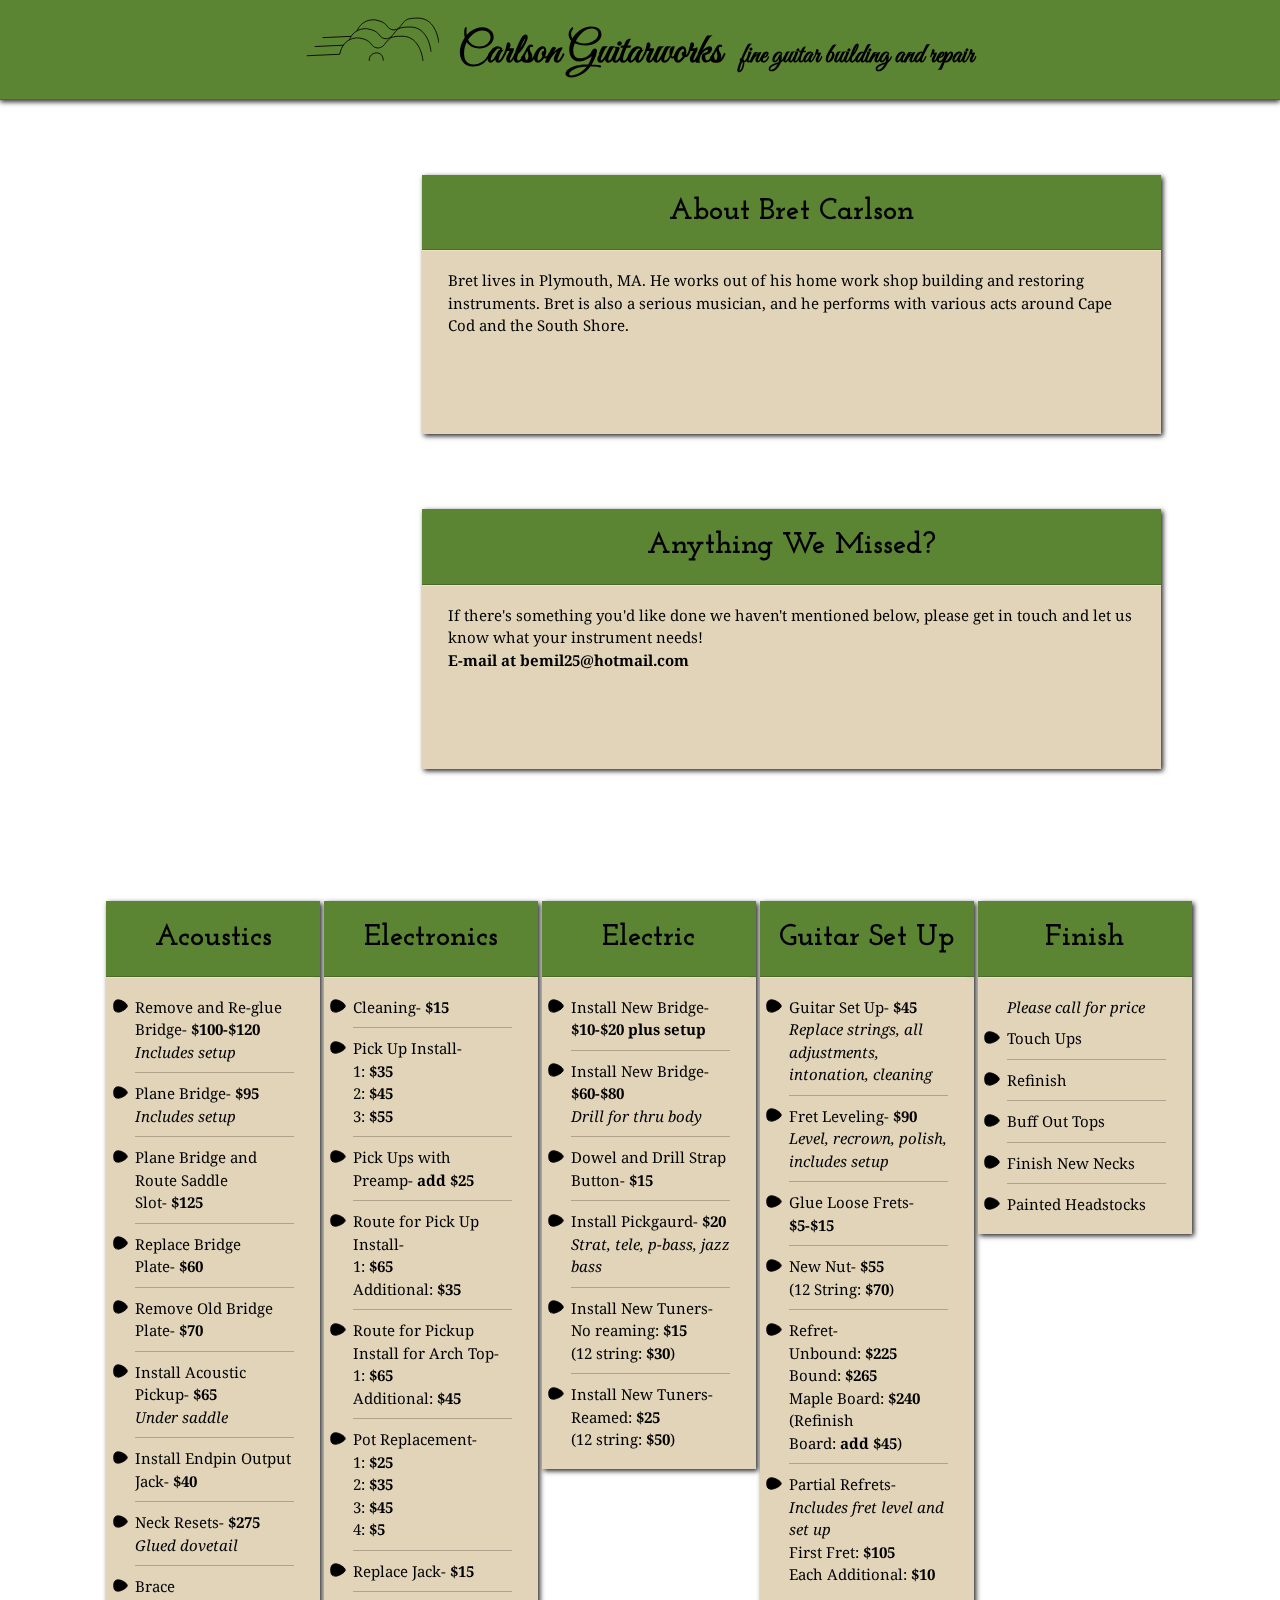
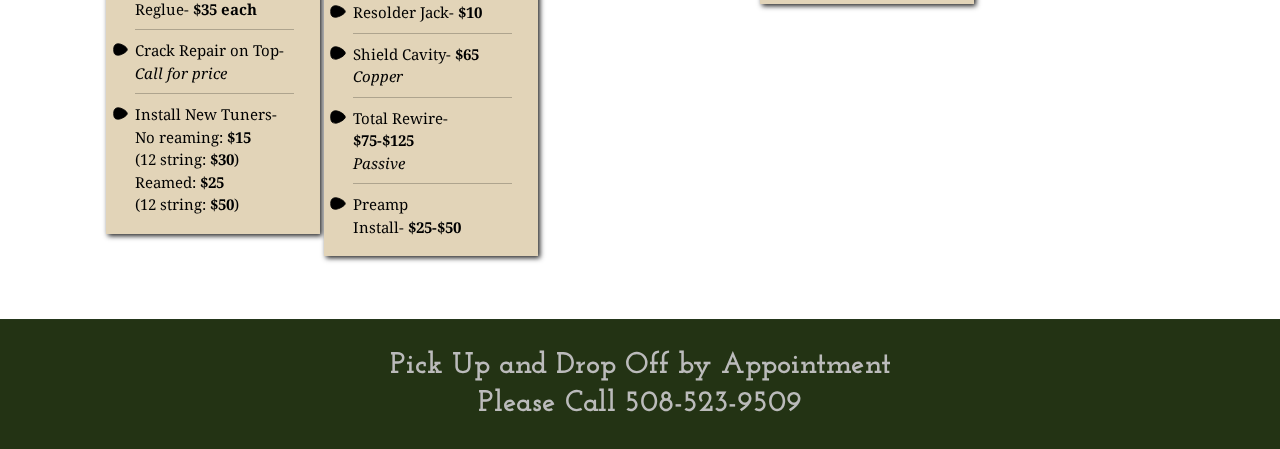
==== commit d16b9268: "Info" ====
--- a/index.html
+++ b/index.html
@@ -8,7 +8,7 @@
 <body>
 	<div class="container">
 		<header>
-			<h1><img src="images/carlsonGuitarworksLogo.svg" alt="dope logo">Carlson Guitarworks<span class="aside">fine guitar repair</span></h1>
+			<h1><img src="images/carlsonGuitarworksLogo.svg" alt="dope logo">Carlson Guitarworks<span class="aside">fine guitar building and repair</span></h1>
 		</header>
 		<main>
 			<div class="center-column">
@@ -16,7 +16,7 @@
 					<h3>
 						About Bret Carlson
 					</h3>
-					<p>Bret lives in Plymouth, MA. He works out of his home work shop building and restoring instruments. Bret is also a serious musician, and he performs with Splash of Blues and other bands, from Boston to Cape Cod.</p>
+					<p>Bret lives in Plymouth, MA. He works out of his home work shop building and restoring instruments. Bret is also a serious musician, and he performs with various acts around Cape Cod and the South Shore.</p>
 				</div>
 				<div class="contact">
 					<h3>
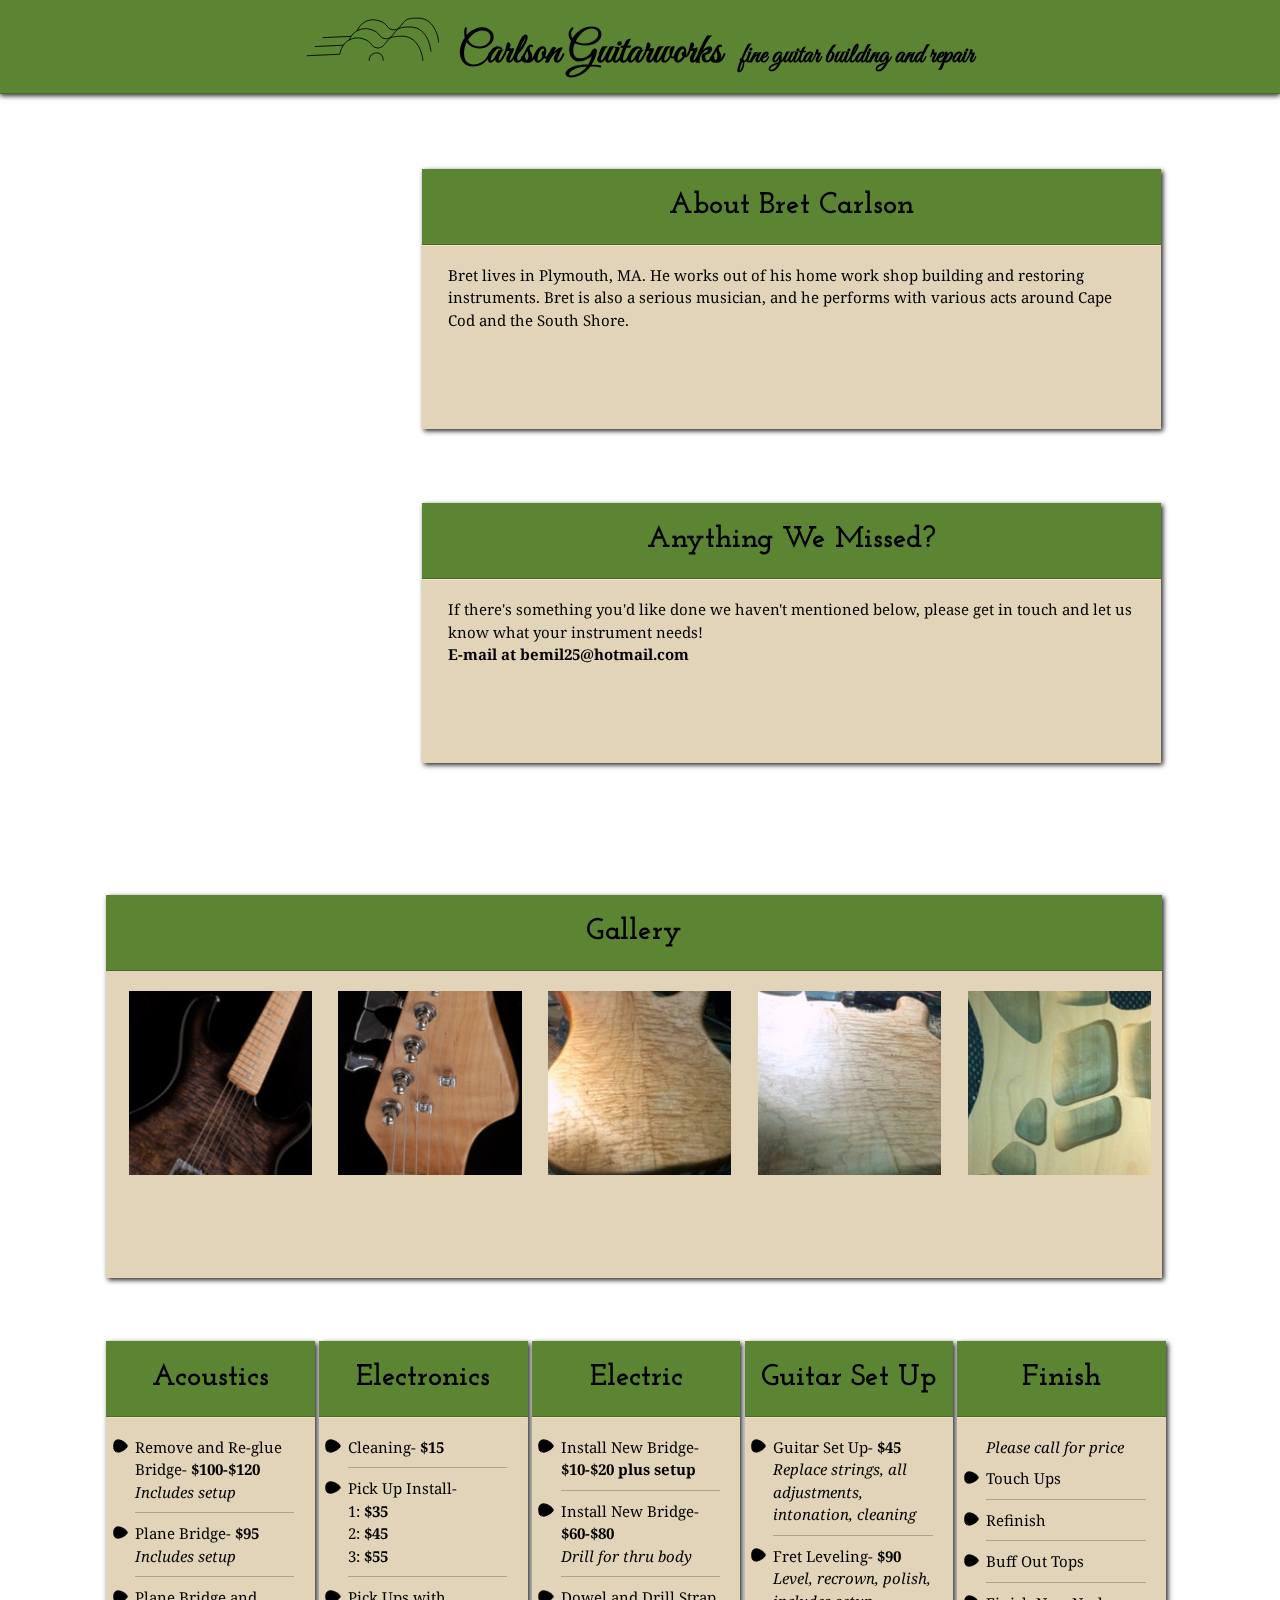
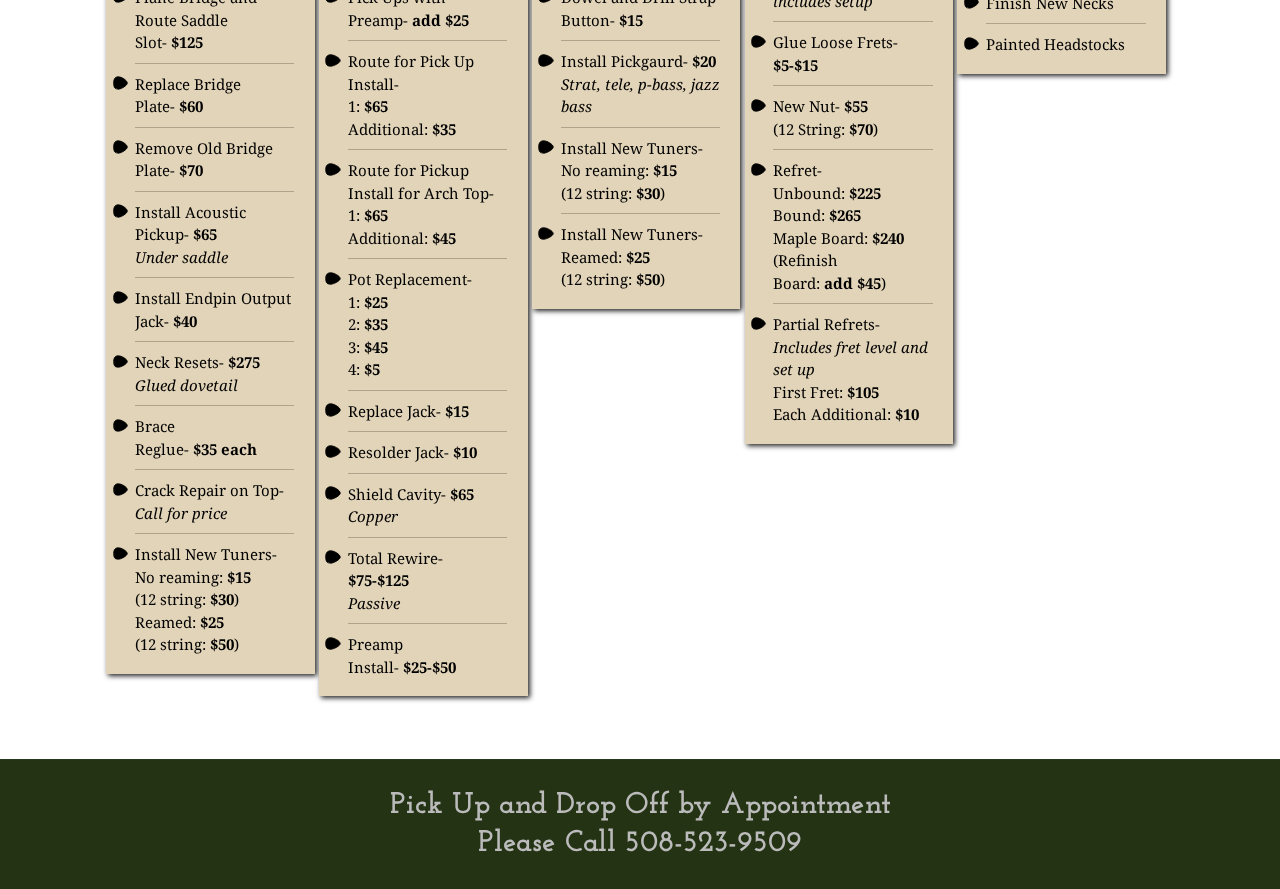
==== commit b92027d2: "Img Gallery" ====
--- a/index.html
+++ b/index.html
@@ -8,7 +8,7 @@
 <body>
 	<div class="container">
 		<header>
-			<h1><img src="images/carlsonGuitarworksLogo.svg" alt="dope logo">Carlson Guitarworks<span class="aside">fine guitar building and repair</span></h1>
+			<h1><img src="images/carlsonGuitarworksLogo.svg" class="logo" alt="Logo">Carlson Guitarworks<span class="aside">fine guitar building and repair</span></h1>
 		</header>
 		<main>
 			<div class="center-column">
@@ -26,6 +26,14 @@
 				</div>
 			</div>
 		</main>
+		<section class="img-gallery">
+			<h3>Gallery</h3>
+			<div class="img full-guitar" data-index="0"></div>
+			<div class="img head-stock" data-index="1"></div>
+			<div class="img full-body-back" data-index="2"></div>
+			<div class="img back-underside" data-index="3"></div>
+			<div class="img jigged-bass" data-index="4"></div>
+		</section>
 		<section>
 			<div class="lists">
 				<h3>Acoustics</h3>
@@ -98,6 +106,14 @@
 			<span class="footer-text"><strong>Pick Up and Drop Off by Appointment<br>Please Call 508-523-9509</strong></span>
 		</footer>
 	</div>
-	<div class="background">
-	</div>
+	<div id="filter"></div>
+	<div class="background"></div>
+	<button id="previous"><</button>
+	<img class="gallery-img" id="full-guitar" src="images/full-guitar.jpg" alt="">
+	<img class="gallery-img" id="head-stock" src="images/head-stock.jpg" alt="">
+	<img class="gallery-img" id="full-body-back" src="images/full-body-back.jpg" alt="">
+	<img class="gallery-img" id="back-underside" src="images/back-underside.jpg" alt="">
+	<img class="gallery-img" id="jigged-bass" src="images/jigged-bass.jpg" alt="">
+	<button id="next">></button>
+	<script src="js/application.js"></script>
 </body>--- a/css/main.css
+++ b/css/main.css
@@ -1,5 +1,5 @@
 body{
-		overflow-x: hidden;
+	overflow-x: hidden;
 }
 .container{
 	font-size: 0;
@@ -15,10 +15,9 @@
 	border-bottom: 1px solid #4A6B29;
 	box-shadow: 0 2px 5px #333333;
 	font-family: 'Great Vibes', Arial, cursive;
-	height: 11vh;
 	text-align: center;
 }
-img{
+.logo{
 	height: 5vh;
 	margin-top: 0.3vh;
 	padding-right: 1.5vw;
@@ -49,17 +48,14 @@
 	padding: 1vh 0;
 	text-align: center;
 }
-.bio, .contact, .lists{
+.bio, .contact, .img-gallery, .lists{
 	box-shadow: 2px 2px 5px #222222;
 }
 .bio, .contact{
 	margin-top: 8.3vh;
-}
-.bio, .contact{
-	background-color: #368368;
 	height: 28.85vh;
 }
-.bio, .contact, .lists{
+.bio, .contact, .img-gallery, .lists{
 	background-color: #E2D4B8;
 }
 p, ul{
@@ -74,12 +70,52 @@
 section{
 	margin: 7vh 0  7vh 8.3vw;
 }
+.img-gallery{
+	height: 42.5vh;
+	width: 82.5vw;
+}
+.img{
+	background-color: gray;
+	border: 2px solid transparent;
+	display: inline-block;
+	height: 14vw;
+	margin-top: 2.25vh;
+	margin-bottom: 2vh;
+	margin-left: 1.75vw;
+	overflow: hidden;
+	vertical-align: top;
+	width: 14vw;
+	z-index: 1;
+}
+.img:hover{
+	border: 2px solid;
+}
+.full-guitar{
+	background-image: url('../images/full-guitar.jpg');
+	background-position: center;
+}
+.head-stock{
+	background-image: url('../images/head-stock.jpg');
+	background-position: center;
+}
+.full-body-back{
+	background-image: url('../images/full-body-back.jpg');
+	background-position: center;
+}
+.back-underside{
+	background-image: url('../images/back-underside.jpg');
+	background-position: center;
+}
+.jigged-bass{
+	background-image: url('../images/jigged-bass.jpg');
+	background-position: center;
+}
 .lists{
 	display: inline-block;
 	line-height: 1.5;
 	margin: 0;
 	vertical-align: top;
-	width: 16.7vw;
+	width: 16.3vw;
 }
 h4{
 	margin: 0;
@@ -121,7 +157,7 @@
 	font-size: 2em;
 }
 .background{
-	background-image: url('../images/editedShop1-5.jpg');
+	background-image: url("../images/editedShop1-5.JPG");
 	background-position: center;
 	background-size: cover;
 	height: 100vh;
@@ -129,6 +165,53 @@
 	top: 0;
 	width: 100vw;
 	z-index: -1;
+}
+#filter{
+	background-color: #000000;
+	display: none;
+	height: 100vh;
+	opacity: 0.85;
+	position: fixed;
+	top: 0;
+	width: 100vw;
+	z-index: 2;
+}
+.gallery-img{
+	display: none;
+	height: 75vh;
+	margin: 0 auto;
+	position: fixed;
+	top: 12.5vh;
+	right: 0%;
+	left: 0%;
+	z-index: 3;
+}
+button{
+	background-color: #5C8533;
+	border-top: none;
+	border-right: 3px solid #354C1D;
+	border-bottom: 3px solid #354C1D;
+	border-left: none;
+	border-radius: 50px;
+	display: none;
+	font-family: 'Josefin Slab', serif;
+	font-size: 2em;
+	height: 100px;
+	outline: none;
+	position: fixed;
+	width: 100px;
+	z-index: 3;
+}
+#previous{
+	left: 10vw;
+	top: 42vh;
+}
+#next{
+	right: 10vw;
+	top: 42vh;
+}
+button:active{
+	border: 3px solid transparent;
 }
 
 @media only screen
@@ -148,6 +231,16 @@
 		padding-left: 3.5vw;
 		width: 20vw;
 	}
+	button{
+		height: 75px;
+		width: 75px;
+	}
+	#previous{
+		left: 5vw;
+	}
+	#next{
+		right: 5vw;
+	}
 }
 @media only screen
 and (min-width: 320px)
@@ -157,22 +250,54 @@
 		background-position: 0 -175px;
 	}
 	main{
-		margin-top: 30vh;
-	}
-	.center-column, .bio, .contact, section, .lists{
+		margin-top: 50vh;
+	}
+	.center-column, .bio, .contact, section, .img-gallery, .lists{
 		height: auto;
 		margin: 0;
 		width: 100%;
 	}
+	.img-gallery{
+		height: 33vh;
+	}
 	p, ul{
 		font-size: 1.25em;
 	}
 	p{
 		padding: 4vh 4vw;
+	}
+	.img{
+		height: 16.5vw;
+		width: 16.5vw;
+	}
+	.head-stock, .jigged-bass{
+		background-position: center;
+	}
+	.full-body-back, .back-underside{
+		background-position: right;
 	}
 	ul{
 		padding-right: 0;
 		padding-left: 10vw;
 		width: 80vw;
 	}
-}+	.bio, .contact, .img-gallery, .lists{
+		border-bottom: 1px solid #c5b698;
+		box-shadow: none;
+	}
+	.gallery-img{
+		height: auto;
+		top: 3vh;
+		width: 55%;
+	}
+	button{
+		height: 75px;
+		width: 75px;
+	}
+		#previous{
+		left: 5vw;
+	}
+	#next{
+		right: 5vw;
+	}
+}
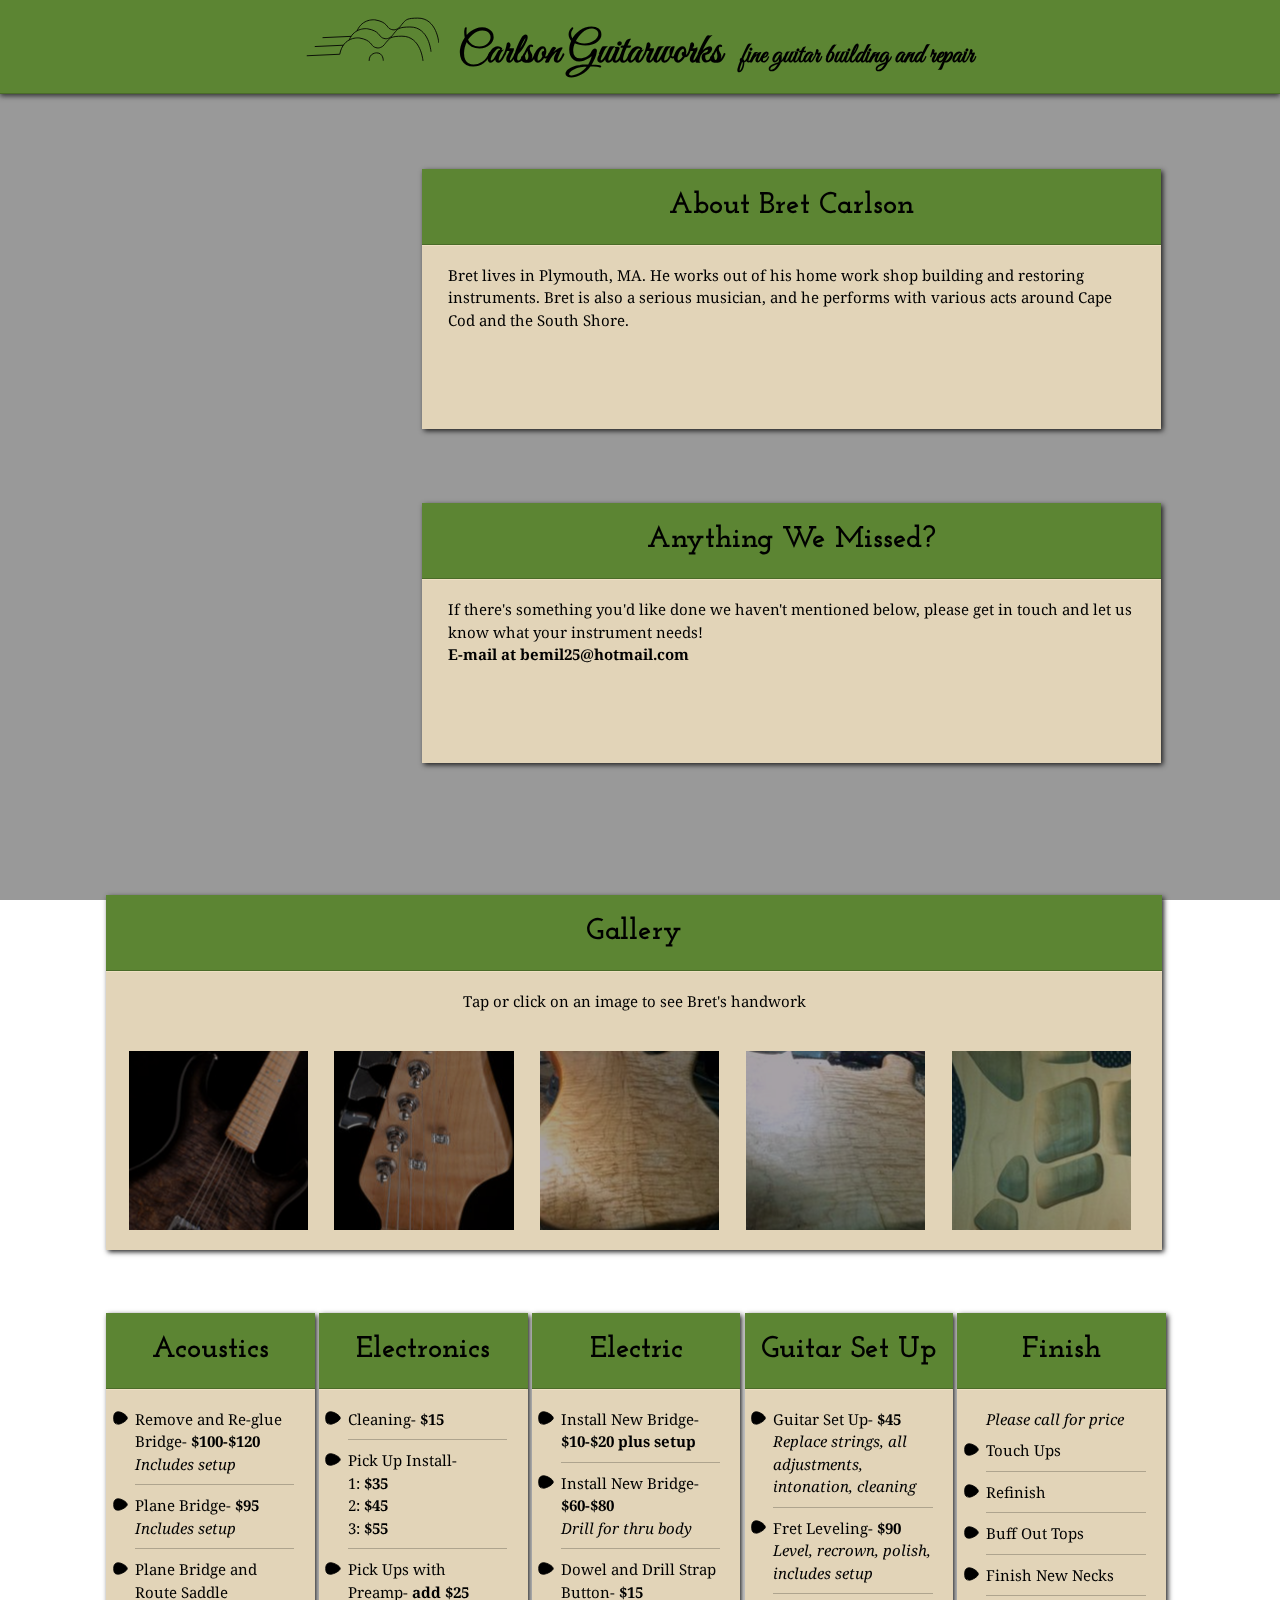
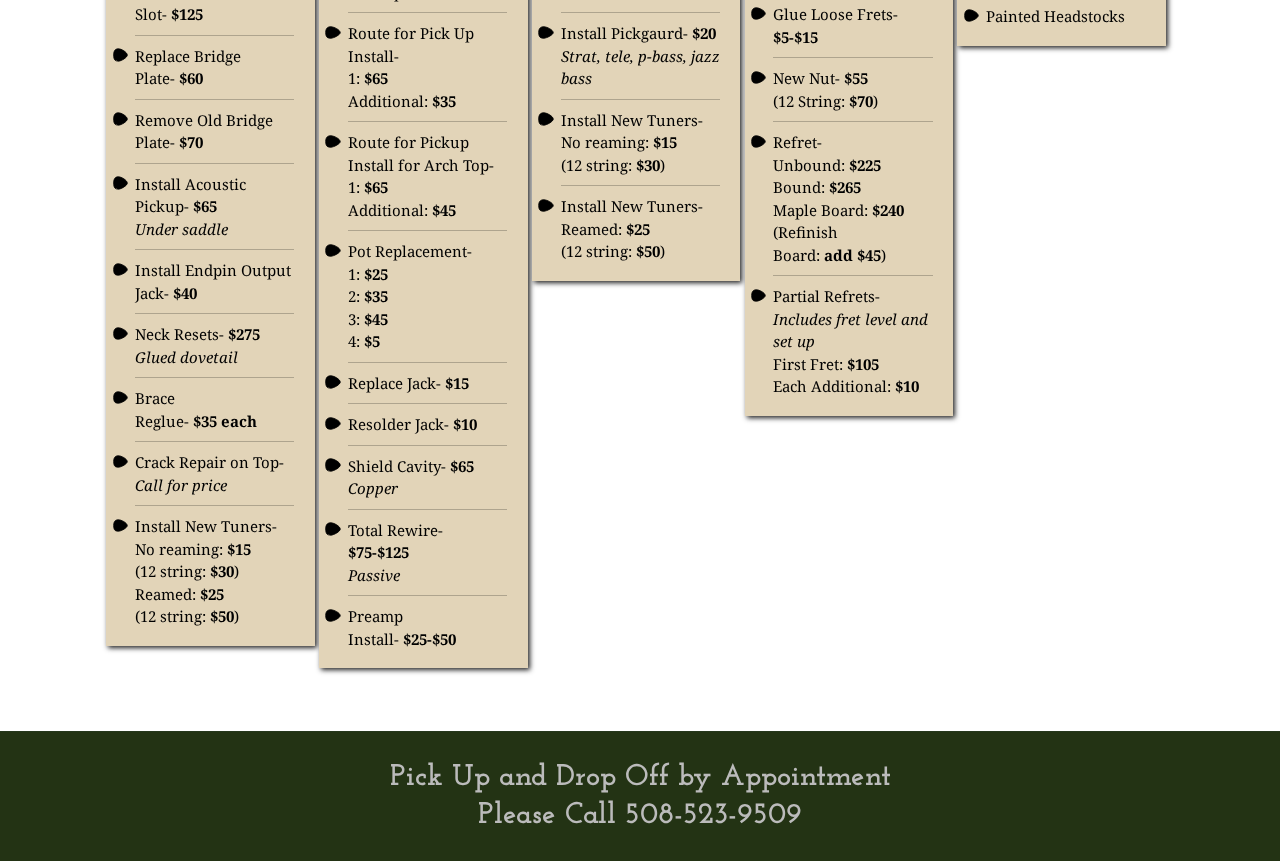
==== commit 12db62e4: "Repair" ====
--- a/index.html
+++ b/index.html
@@ -28,11 +28,22 @@
 		</main>
 		<section class="img-gallery">
 			<h3>Gallery</h3>
-			<div class="img full-guitar" data-index="0"></div>
-			<div class="img head-stock" data-index="1"></div>
-			<div class="img full-body-back" data-index="2"></div>
-			<div class="img back-underside" data-index="3"></div>
-			<div class="img jigged-bass" data-index="4"></div>
+			<p class="gallery-text">Tap or click on an image to see Bret's handwork</p>
+			<div class="img full-guitar" data-index="0">
+				<div class="img-filter"></div>
+			</div>
+			<div class="img head-stock" data-index="1">
+				<div class="img-filter"></div>
+			</div>
+			<div class="img full-body-back" data-index="2">
+				<div class="img-filter"></div>
+			</div>
+			<div class="img back-underside" data-index="3">
+				<div class="img-filter"></div>
+			</div>
+			<div class="img jigged-bass" data-index="4">
+				<div class="img-filter"></div>
+			</div>
 		</section>
 		<section>
 			<div class="lists">
--- a/css/main.css
+++ b/css/main.css
@@ -52,8 +52,8 @@
 	box-shadow: 2px 2px 5px #222222;
 }
 .bio, .contact{
+	height: 28.85vh;
 	margin-top: 8.3vh;
-	height: 28.85vh;
 }
 .bio, .contact, .img-gallery, .lists{
 	background-color: #E2D4B8;
@@ -71,24 +71,31 @@
 	margin: 7vh 0  7vh 8.3vw;
 }
 .img-gallery{
-	height: 42.5vh;
 	width: 82.5vw;
 }
+.gallery-text{
+	text-align: center;
+}
 .img{
-	background-color: gray;
-	border: 2px solid transparent;
+	background-color: #000000;
 	display: inline-block;
 	height: 14vw;
 	margin-top: 2.25vh;
-	margin-bottom: 2vh;
+	margin-bottom: 20px;
 	margin-left: 1.75vw;
 	overflow: hidden;
 	vertical-align: top;
 	width: 14vw;
 	z-index: 1;
 }
-.img:hover{
-	border: 2px solid;
+.img-filter{
+	background-color: #000000;
+	height: 100%;
+	opacity: 0.35;
+	width: 100%;
+}
+.img-filter:hover{
+	opacity: 0;
 }
 .full-guitar{
 	background-image: url('../images/full-guitar.jpg');
@@ -164,17 +171,17 @@
 	position: fixed;
 	top: 0;
 	width: 100vw;
-	z-index: -1;
+	z-index: -2;
 }
 #filter{
 	background-color: #000000;
-	display: none;
+	display: inline-block;
 	height: 100vh;
-	opacity: 0.85;
+	opacity: 0.4;
 	position: fixed;
 	top: 0;
 	width: 100vw;
-	z-index: 2;
+	z-index: -1;
 }
 .gallery-img{
 	display: none;
@@ -199,16 +206,15 @@
 	height: 100px;
 	outline: none;
 	position: fixed;
+	top: 42vh;
 	width: 100px;
 	z-index: 3;
 }
 #previous{
 	left: 10vw;
-	top: 42vh;
 }
 #next{
 	right: 10vw;
-	top: 42vh;
 }
 button:active{
 	border: 3px solid transparent;
@@ -219,6 +225,7 @@
 and (max-width: 1100px){
 
 	.bio, .contact{
+		height: auto;
 		margin-left: 8.3vw;
 		width: 50vw;
 	}
@@ -247,7 +254,7 @@
 and (max-width: 768px){
 	.background{
 		background-image: url("../images/editedShop2.jpg");
-		background-position: 0 -175px;
+		background-position: center;
 	}
 	main{
 		margin-top: 50vh;
@@ -257,8 +264,16 @@
 		margin: 0;
 		width: 100%;
 	}
+	.aside{
+		display: inline-block;
+		width: 100vw;
+	}
+	h3{
+		height: 10vh;
+		line-height: 10vh;
+	}
 	.img-gallery{
-		height: 33vh;
+		height: auto;
 	}
 	p, ul{
 		font-size: 1.25em;
@@ -267,8 +282,9 @@
 		padding: 4vh 4vw;
 	}
 	.img{
-		height: 16.5vw;
-		width: 16.5vw;
+		height: 33vw;
+		margin: 4vh auto 4vh 8.3vw;
+		width: 33vw;
 	}
 	.head-stock, .jigged-bass{
 		background-position: center;
@@ -287,14 +303,15 @@
 	}
 	.gallery-img{
 		height: auto;
-		top: 3vh;
+		top: 8vh;
 		width: 55%;
 	}
 	button{
 		height: 75px;
+		top: 80vh;
 		width: 75px;
 	}
-		#previous{
+	#previous{
 		left: 5vw;
 	}
 	#next{
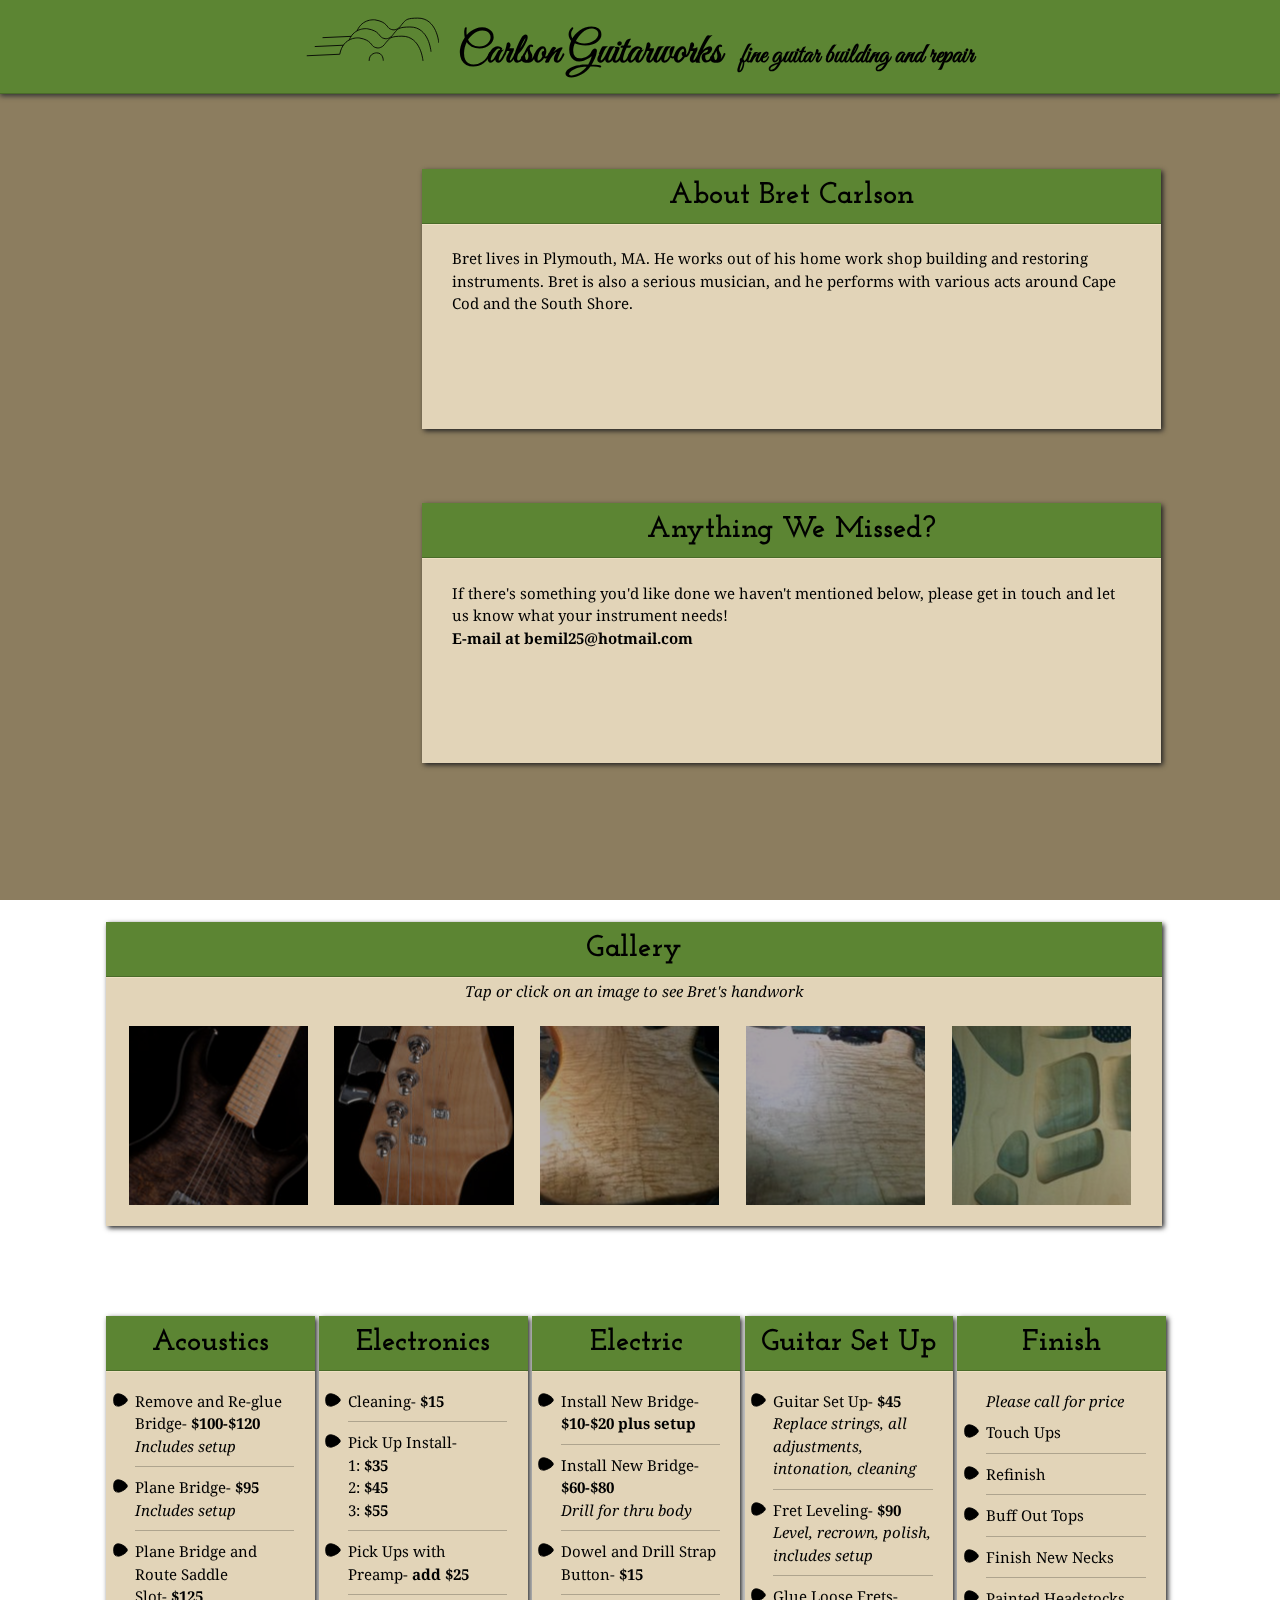
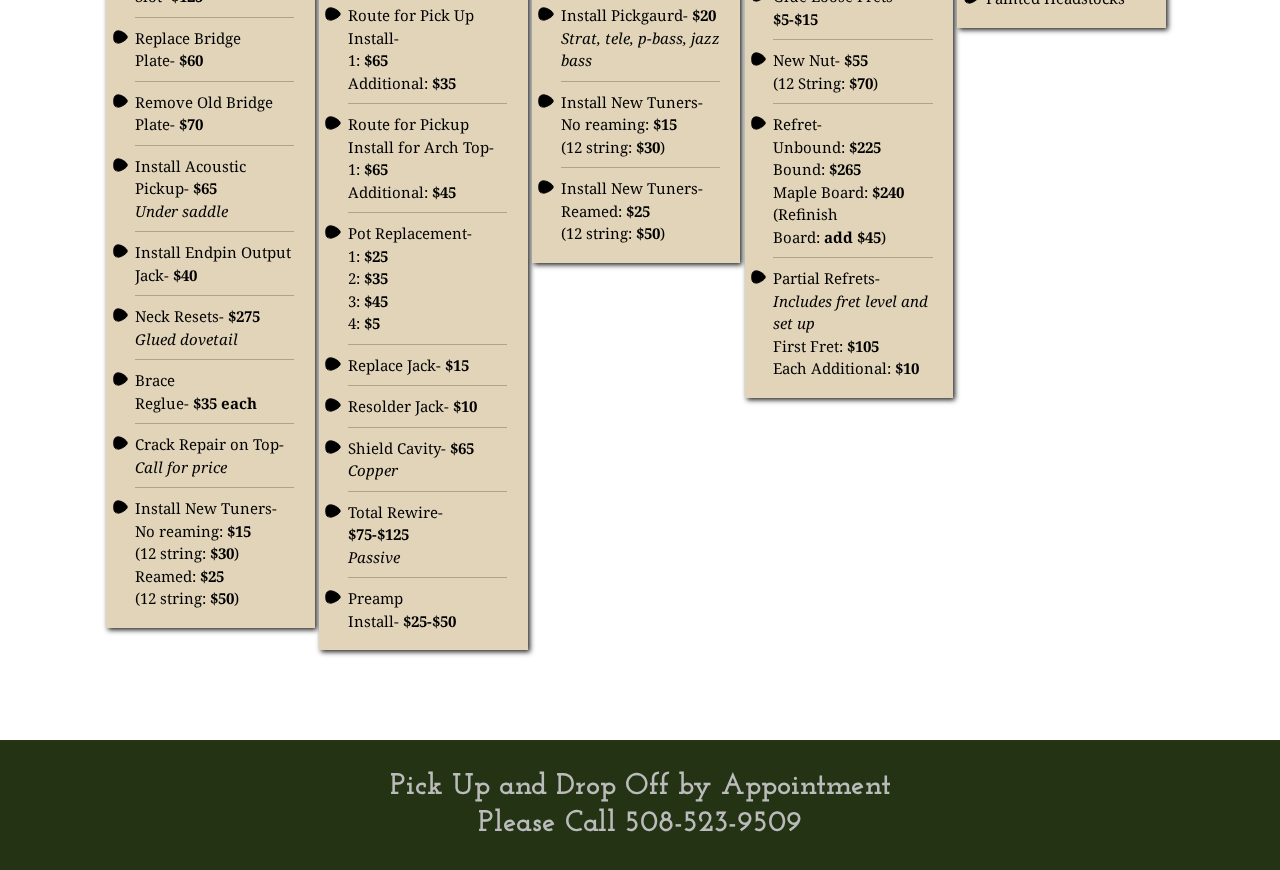
==== commit 6ca4db74: "Updating site, small fixes as well as changing around some decisions in the styles" ====
--- a/index.html
+++ b/index.html
@@ -97,7 +97,7 @@
 					<li class="liN">Glue Loose Frets- <span class="price"><strong>$5-$15</strong></span></li>
 					<li class="liN">New Nut- <span class="price"><strong>$55</strong></span><br>(12 String: <span class="price"><strong>$70</strong></span>)</li>
 					<li class="liN">Refret-<br>Unbound: <span class="price"><strong>$225</strong></span><br>Bound: <span class="price"><strong>$265</strong></span><br>Maple Board: <span class="price"><strong>$240</strong></span><br>(Refinish<br>Board: <span class="price"><strong>add $45</strong></span>)</li>
-					<li class="liN">Partial Refrets- <em>Includes fret level and set up</em> 
+					<li class="liN">Partial Refrets- <em>Includes fret level and set up</em>
 					<br>First Fret: <span class="price"><strong>$105</strong></span><br>Each Additional: <span class="price"><strong>$10</strong></span></li>
 				</ul>
 			</div>
@@ -127,4 +127,4 @@
 	<img class="gallery-img" id="jigged-bass" src="images/jigged-bass.jpg" alt="">
 	<button id="next">></button>
 	<script src="js/application.js"></script>
-</body>+</body>
--- a/css/main.css
+++ b/css/main.css
@@ -43,7 +43,7 @@
 	border-bottom: 1px solid #4A6B29;
 	font-family: 'Josefin Slab', serif;
 	font-size: 2em;
-	line-height: 6.3vh;
+	line-height: 1.2em;
 	margin: 0;
 	padding: 1vh 0;
 	text-align: center;
@@ -65,23 +65,25 @@
 p{
 	line-height: 1.5;
 	margin: 0;
-	padding: 2vh 2vw;
+	padding: 3% 4%;
 }
 section{
-	margin: 7vh 0  7vh 8.3vw;
+	margin: 7% 0  7% 8.3vw;
 }
 .img-gallery{
 	width: 82.5vw;
 }
 .gallery-text{
+	font-style: italic;
+	padding: 2px;
 	text-align: center;
 }
 .img{
 	background-color: #000000;
 	display: inline-block;
 	height: 14vw;
-	margin-top: 2.25vh;
-	margin-bottom: 20px;
+	margin-top: 2%;
+	margin-bottom: 2%;
 	margin-left: 1.75vw;
 	overflow: hidden;
 	vertical-align: top;
@@ -164,6 +166,7 @@
 	font-size: 2em;
 }
 .background{
+	background-color: #ead19f;
 	background-image: url("../images/editedShop1-5.JPG");
 	background-position: center;
 	background-size: cover;
@@ -185,12 +188,13 @@
 }
 .gallery-img{
 	display: none;
-	height: 75vh;
+	height: 66vh;
 	margin: 0 auto;
 	position: fixed;
-	top: 12.5vh;
+	top: 15vh;
 	right: 0%;
 	left: 0%;
+	max-width: 66%;
 	z-index: 3;
 }
 button{
@@ -211,10 +215,10 @@
 	z-index: 3;
 }
 #previous{
-	left: 10vw;
+	left: 15vw;
 }
 #next{
-	right: 10vw;
+	right: 15vw;
 }
 button:active{
 	border: 3px solid transparent;
